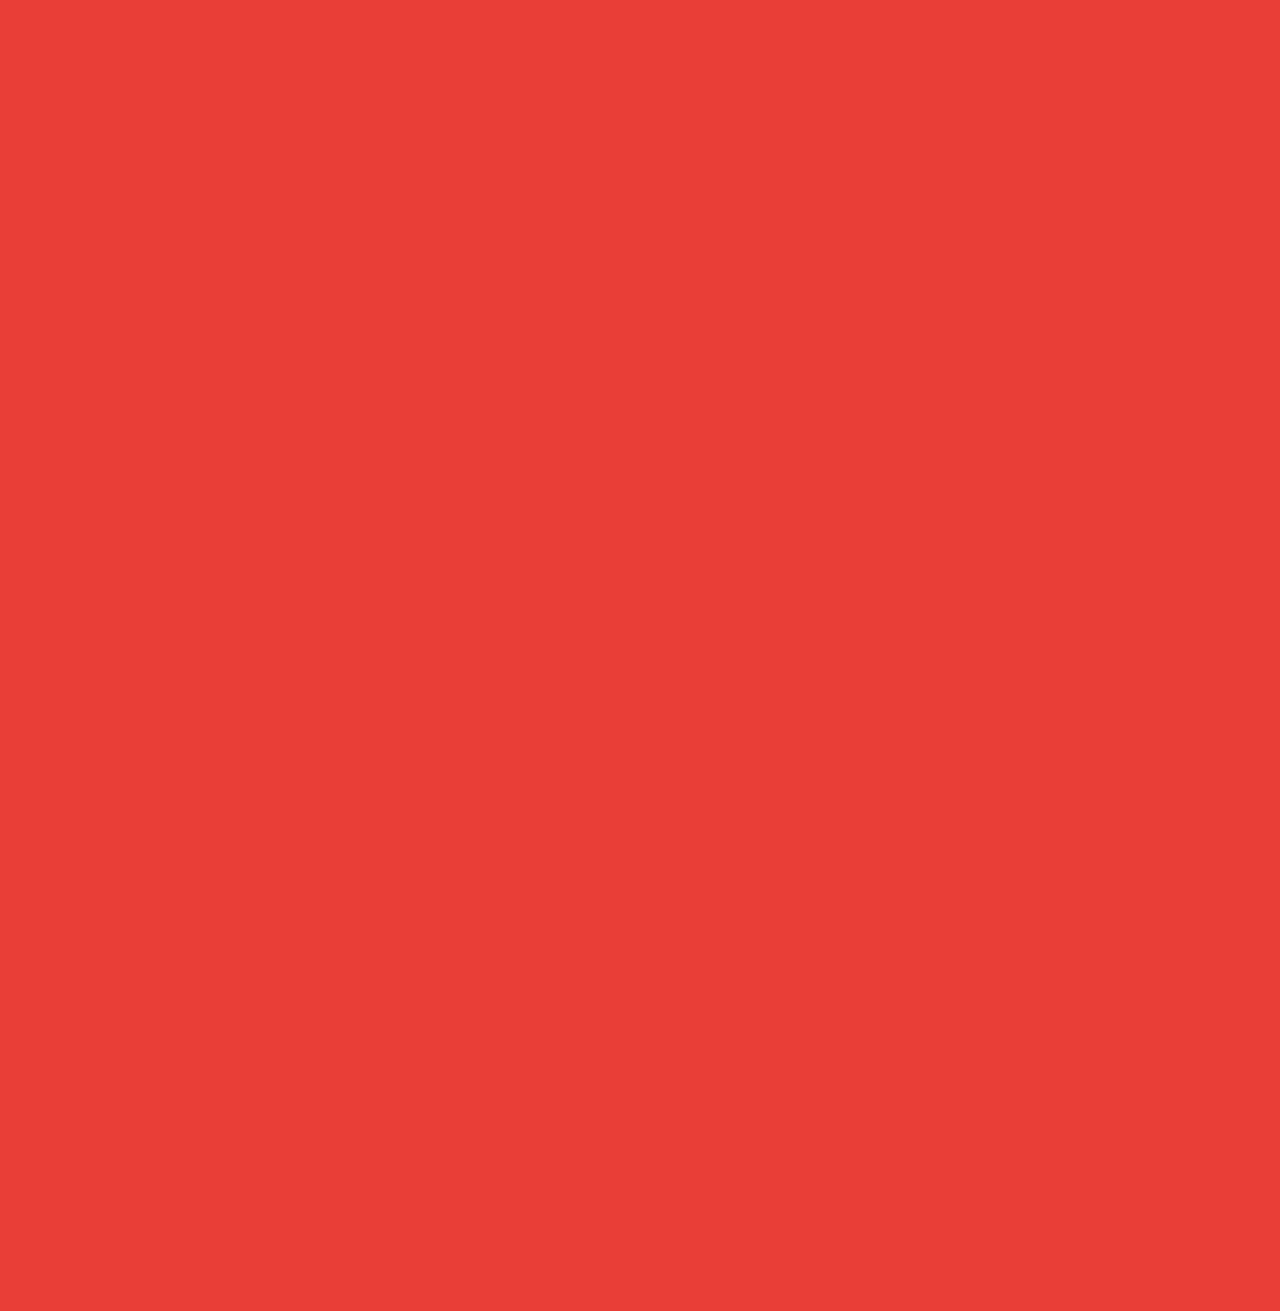
==== index.html @ 3fd2cae1 "cleaned up scripts" ====
<html>
    <head>
        <link rel="stylesheet" href="/css/animate.css" type="text/css">
        <style>
            @font-face {
              font-family: 'Ultra';
              src: url('media/Ultra-Regular.ttf')  format('truetype')
            }

            body {
                background-color: #e93e37;
                color: white;
                font-family: 'Ultra', sans-serif;
                font-size: 3em;
                overflow: hidden;
                padding: 0 50px;
            }

            .stage {
                opacity: 0;
            }

            .stage > div, .canvas > div {
                padding: 50px 50px;
            }

            .canvas{
                text-align: center;
                position: absolute;
                bottom: 1px;
                width: 100%;
                left: 0;
                right: 0;
            }

            .hide {
                transition: opacity 2s ease-in-out;
                opacity: 0;
            }

        </style>
    </head>
    <body>
        <!-- Elements are defined here -->
        <div class="stage">
            <div class="unicorn"><img src="/media/unicorn.png" /></div>
            <div class="hello">We are Digitas Lbi, and this is our story</div>
            <div class="name">Once up a time</div>
            <div class="name3"> ... and then ... </div>
            <div class="name4">also</div>
            <div class="name5">The thing is</div>
            <div class="name6">You know</div>
        </div>

        <!-- Elements from stage will be shown here -->
        <div class="canvas"></div>

        <script src="/js/jquery-2.2.4.min.js"></script>
        <script src="/js/kiosk.js"></script>
        <script src="/js/timeline.js"></script>
        <script>
            $(document).ready(function(){
                // Build your timeline here
                animateIn(
                    ['in', '.unicorn', 'flipInX', 2000],
                    ['in', '.hello', 'fadeIn', 2000],
                    ['in','.name', 'flipInY', 2000],
                    ['in','.name3', 'fadeIn', 2000],
                    ['in','.name4', 'flipInX', 2000],
                    ['in','.name5', 'slideInRight', 2000],
                    ['in','.name6', 'slideInLeft', 2000]
                );
            });
        </script>
    </body>
</html>
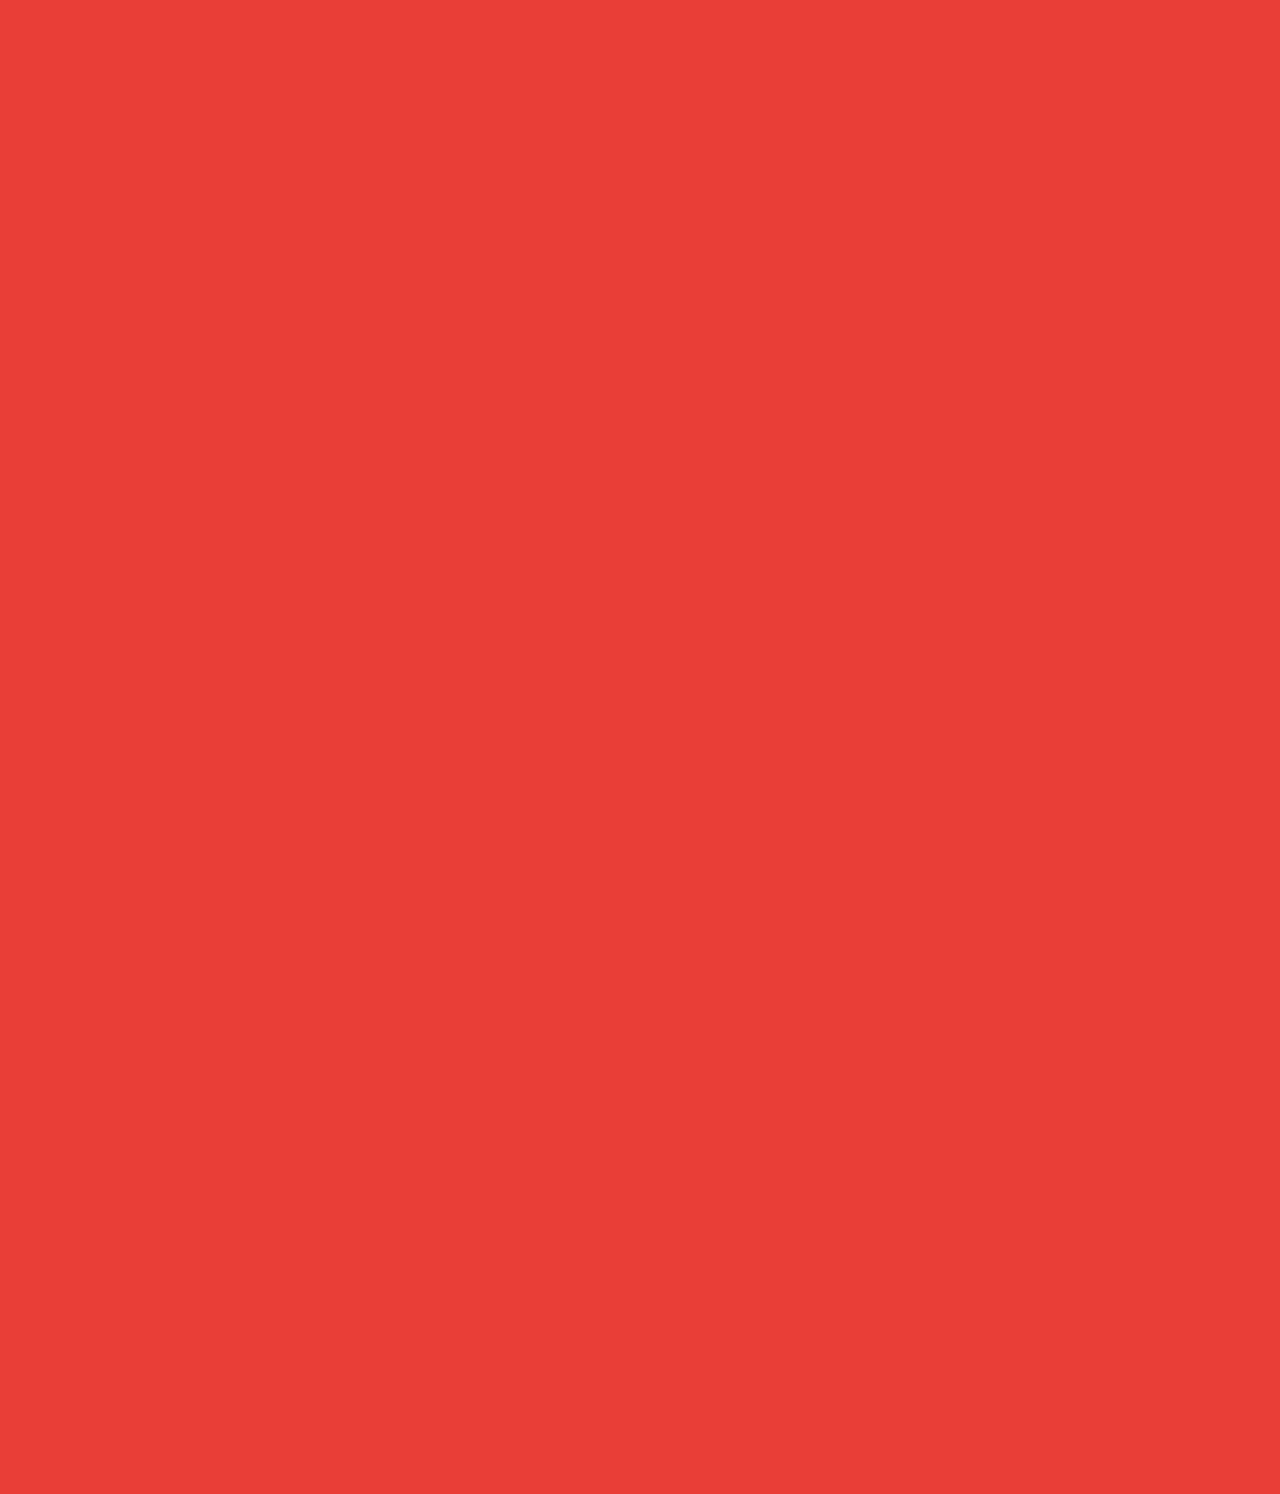
==== commit 14378517: "added element" ====
--- a/index.html
+++ b/index.html
@@ -46,10 +46,10 @@
             <div class="unicorn"><img src="/media/unicorn.png" /></div>
             <div class="hello">We are Digitas Lbi, and this is our story</div>
             <div class="name">Once up a time</div>
-            <div class="name3"> ... and then ... </div>
+            <div class="name3">there was a lot of text, a whole lot, lots and lots, yuge text, the most text you ever saw, trust me folks, there was never more text ever,  </div>
             <div class="name4">also</div>
-            <div class="name5">The thing is</div>
-            <div class="name6">You know</div>
+            <div class="name5">and the thing is</div>
+            <div class="name6">...</div>
         </div>
 
         <!-- Elements from stage will be shown here -->
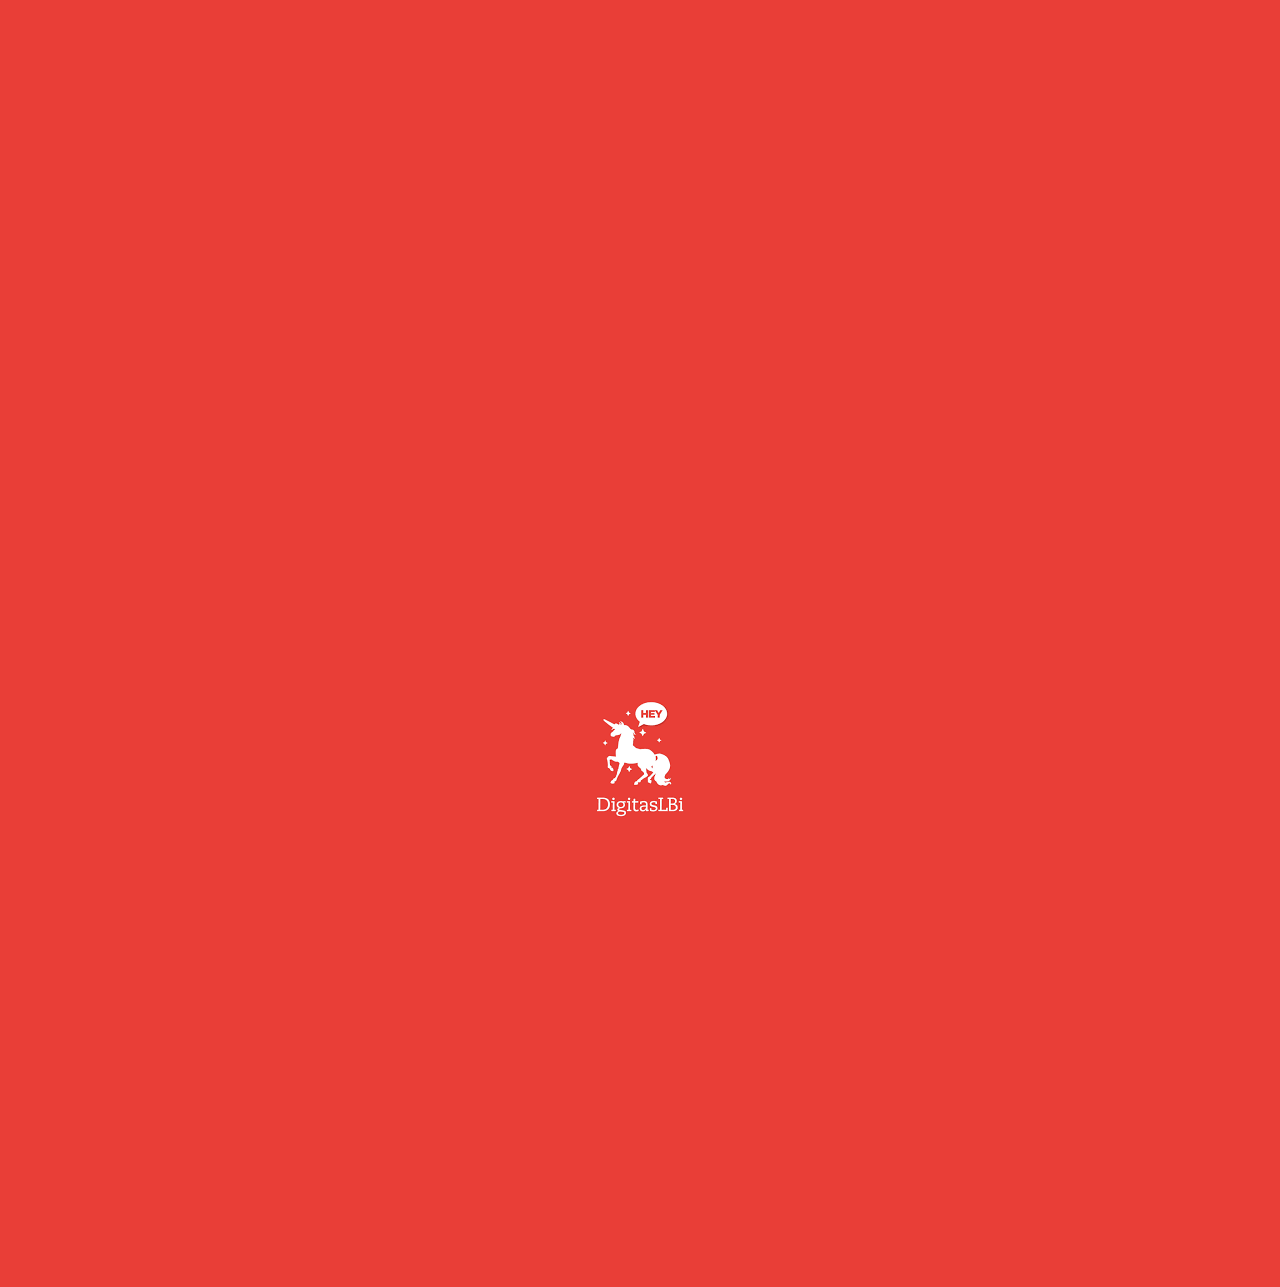
==== commit a7379759: "changed page padding" ====
--- a/index.html
+++ b/index.html
@@ -13,7 +13,6 @@
                 font-family: 'Ultra', sans-serif;
                 font-size: 3em;
                 overflow: hidden;
-                padding: 0 50px;
             }
 
             .stage {
@@ -21,7 +20,7 @@
             }
 
             .stage > div, .canvas > div {
-                padding: 50px 50px;
+                padding: 50px 200px;
             }
 
             .canvas{
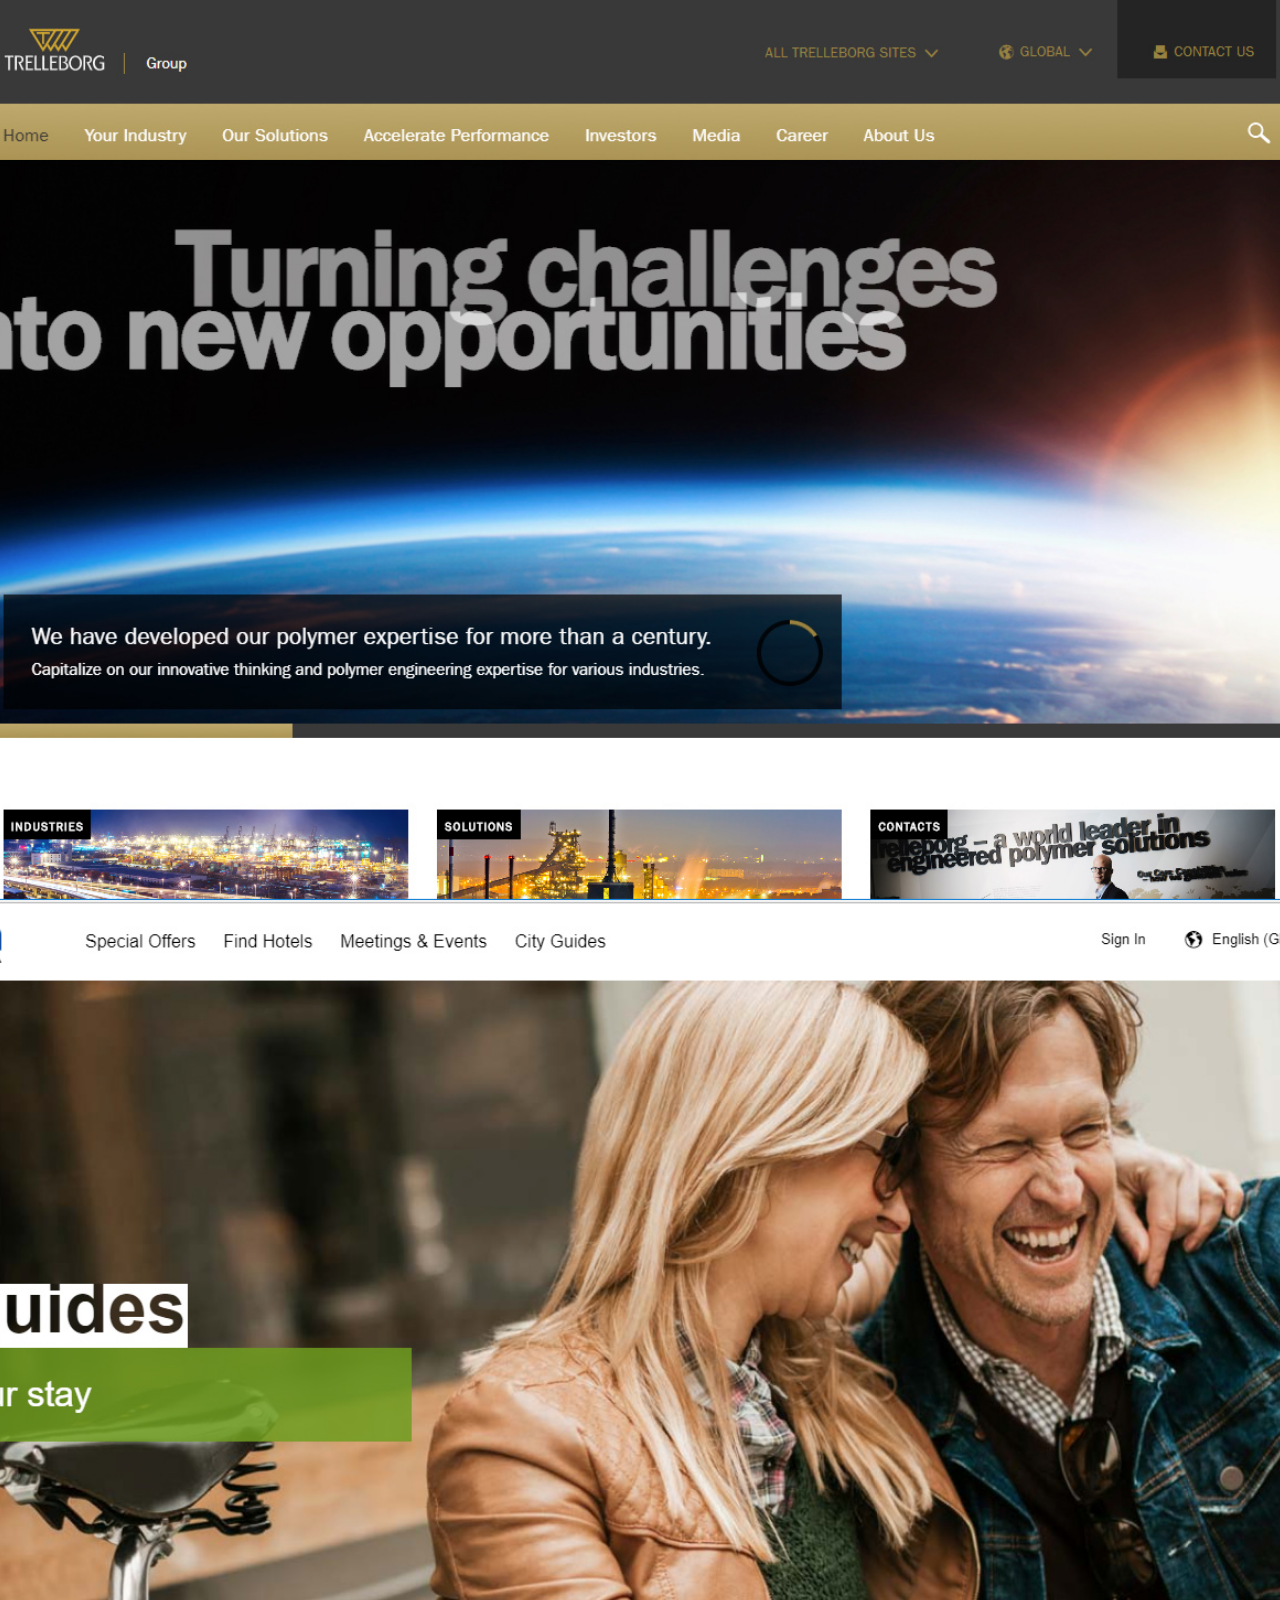
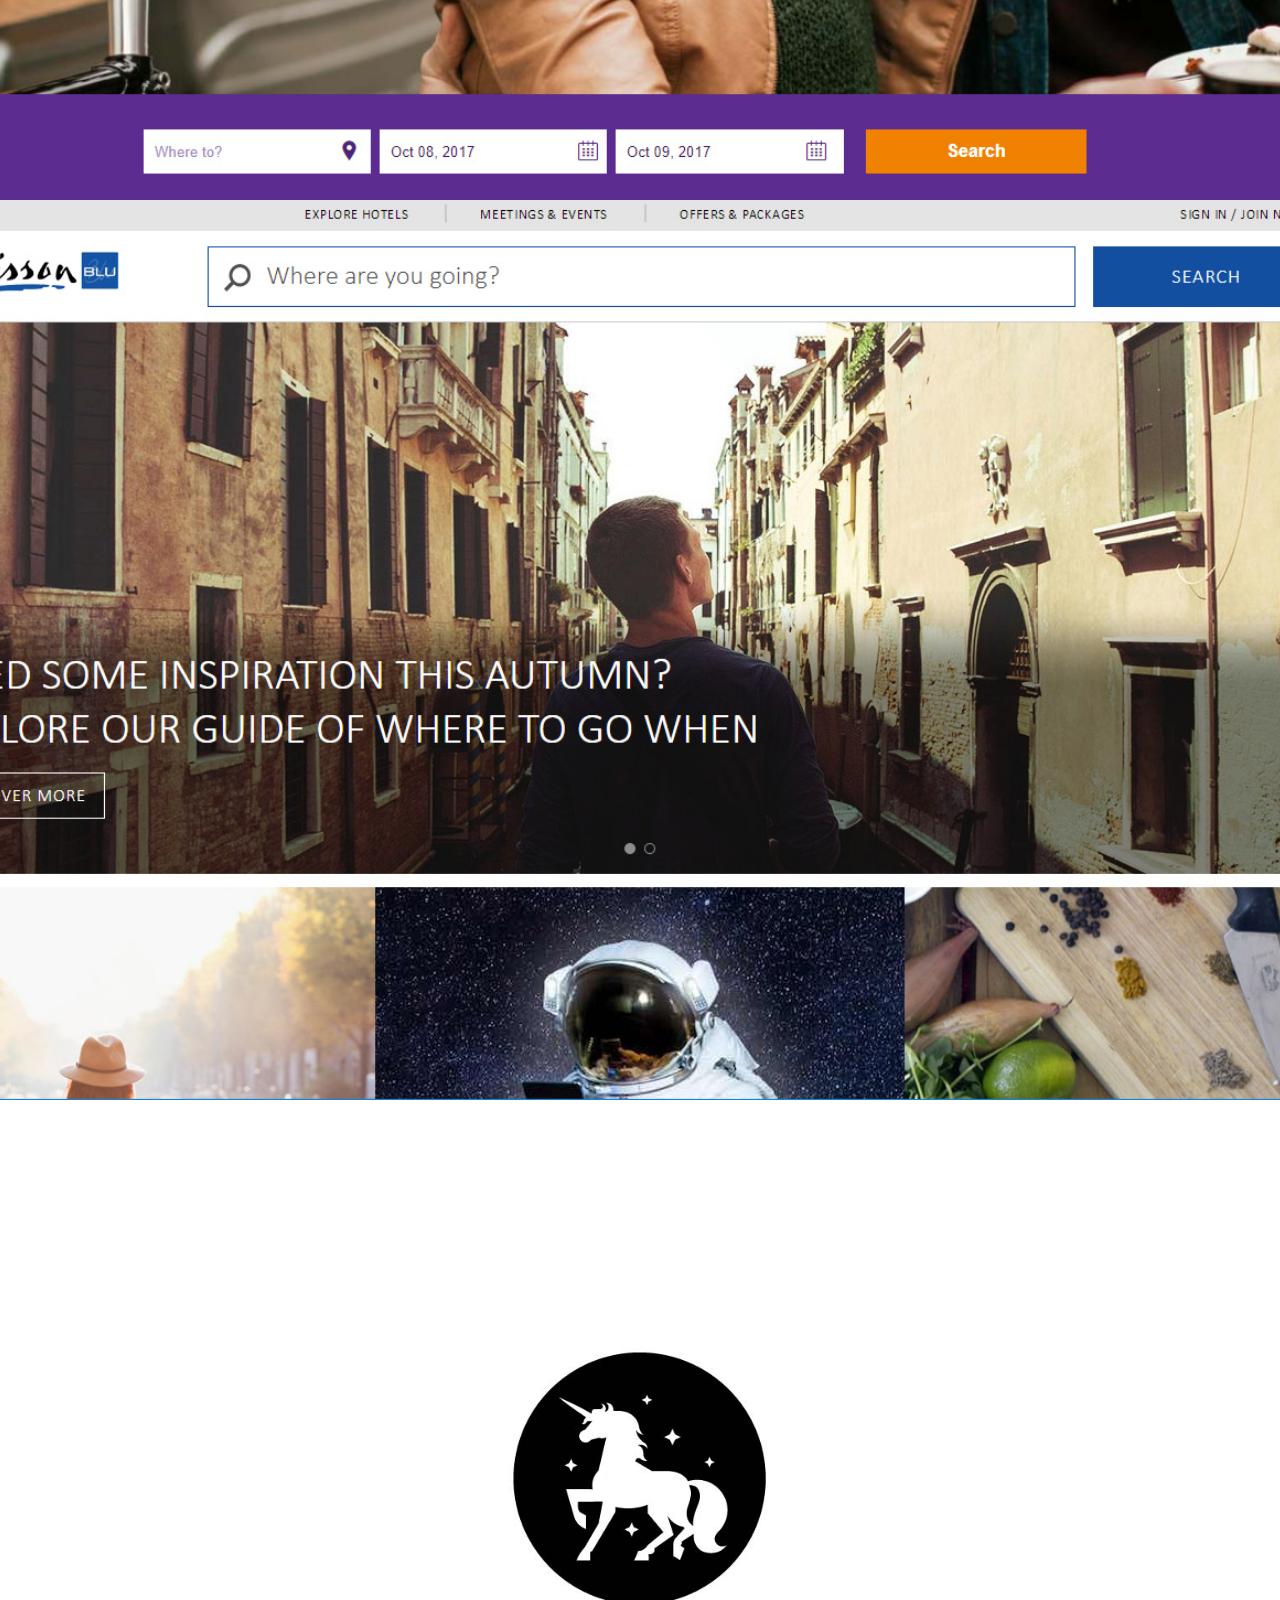
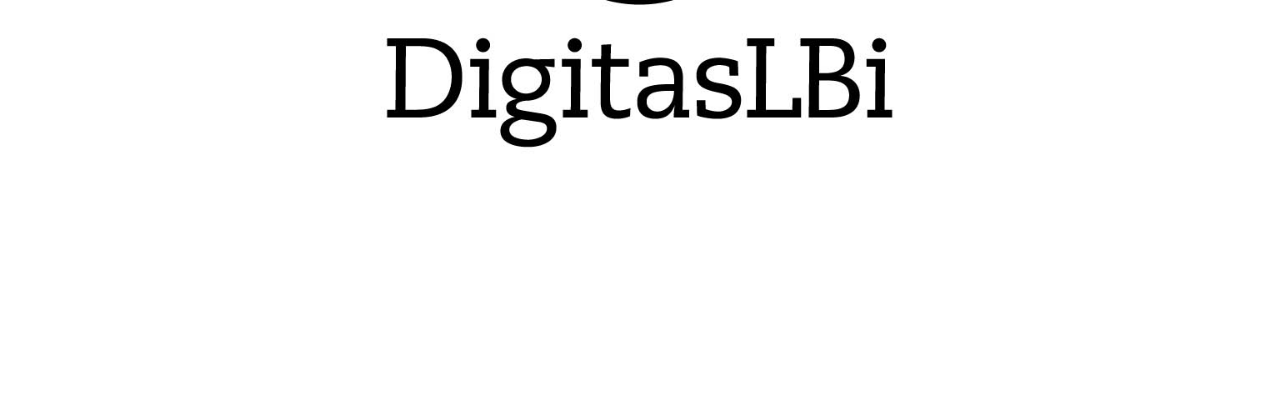
==== commit 8b17300e: "testing push by hiding toms" ====
--- a/index.html
+++ b/index.html
@@ -1,74 +1,104 @@
 <html>
     <head>
-        <link rel="stylesheet" href="/css/animate.css" type="text/css">
+        <link rel="stylesheet" href="owl.carousel.min.css" type="text/css">
+        <link rel="stylesheet" href="animate.css" type="text/css">
         <style>
-            @font-face {
-              font-family: 'Ultra';
-              src: url('media/Ultra-Regular.ttf')  format('truetype')
+            body {
+                background-color: black;
+                font-family: sans-serif;
+                margin: 0;
+                padding: 0;
+                height:100%;
+                position: relative;
             }
 
-            body {
-                background-color: #e93e37;
-                color: white;
-                font-family: 'Ultra', sans-serif;
-                font-size: 3em;
-                overflow: hidden;
+            .console{
+                position:absolute;
+                top: 0;
+                bottom: 0;
+                left: 0;
+                right: 0;
+                color: red;
+                font-size: 18px;
+                z-index: 10;
+
+                display: none;
             }
 
-            .stage {
-                opacity: 0;
+            .imageWrapper{
+                overflow: hidden;
+                position: relative;
+                height:100%;
+                width:100%;
             }
 
-            .stage > div, .canvas > div {
-                padding: 50px 200px;
+            .img {
+                height:100% !important;
+                width:auto !important;
+                position: absolute;
+                top: 50%;
+                left: 50%;
+                transform: translateX(-50%) translateY(-50%);
             }
-
-            .canvas{
-                text-align: center;
-                position: absolute;
-                bottom: 1px;
-                width: 100%;
-                left: 0;
-                right: 0;
-            }
-
-            .hide {
-                transition: opacity 2s ease-in-out;
-                opacity: 0;
+            
+            .img.scaleByWidth{
+                width: 100% !important;
+                height:auto !important;
             }
 
         </style>
     </head>
     <body>
-        <!-- Elements are defined here -->
-        <div class="stage">
-            <div class="unicorn"><img src="/media/unicorn.png" /></div>
-            <div class="hello">We are Digitas Lbi, and this is our story</div>
-            <div class="name">Once up a time</div>
-            <div class="name3">there was a lot of text, a whole lot, lots and lots, yuge text, the most text you ever saw, trust me folks, there was never more text ever,  </div>
-            <div class="name4">also</div>
-            <div class="name5">and the thing is</div>
-            <div class="name6">...</div>
+        <div class="console"></div>
+        <div class="owl-carousel">
+            <div class="imageWrapper"> 
+                <img class="img" src="media/trelleborg.jpg" />
+            </div>
+            <!--
+            <div class="imageWrapper"> 
+                <img class="img" src="media/toms.jpg" />
+            </div>
+            -->
+            <div class="imageWrapper"> 
+                <img class="img" src="media/parkinn.jpg" />
+            </div>
+            <div class="imageWrapper"> 
+                <img class="img" src="media/radisson.jpg" />
+            </div>
+            <div class="imageWrapper">
+                <img class="img" src="media/digitaslbi.jpg" />
+            </div>
         </div>
 
-        <!-- Elements from stage will be shown here -->
-        <div class="canvas"></div>
+        <script src="jquery-2.2.4.min.js"></script>
+        <script src="owl.carousel.min.js"></script>
+        <script src="kiosk.js"></script>
 
-        <script src="/js/jquery-2.2.4.min.js"></script>
-        <script src="/js/kiosk.js"></script>
-        <script src="/js/timeline.js"></script>
         <script>
             $(document).ready(function(){
-                // Build your timeline here
-                animateIn(
-                    ['in', '.unicorn', 'flipInX', 2000],
-                    ['in', '.hello', 'fadeIn', 2000],
-                    ['in','.name', 'flipInY', 2000],
-                    ['in','.name3', 'fadeIn', 2000],
-                    ['in','.name4', 'flipInX', 2000],
-                    ['in','.name5', 'slideInRight', 2000],
-                    ['in','.name6', 'slideInLeft', 2000]
-                );
+                fit();
+
+                $('.owl-carousel').owlCarousel({
+                    autoplay : true,
+                    items : 1,
+                    animateIn: 'fadeIn',
+                    autoplayTimeout: 10000,
+                    loop: true
+                });
+
+                function fit(){
+                    var img = $('.img'),
+                        win = $(window),
+                        windowRatio = win.outerHeight() / win.outerWidth(),
+                        imageRatio = img[0].naturalHeight / img[0].naturalWidth;
+
+                    img.toggleClass('scaleByWidth', windowRatio < imageRatio);
+                }
+
+                $(window).resize(function(){
+                    fit();
+                });
+
             });
         </script>
     </body>
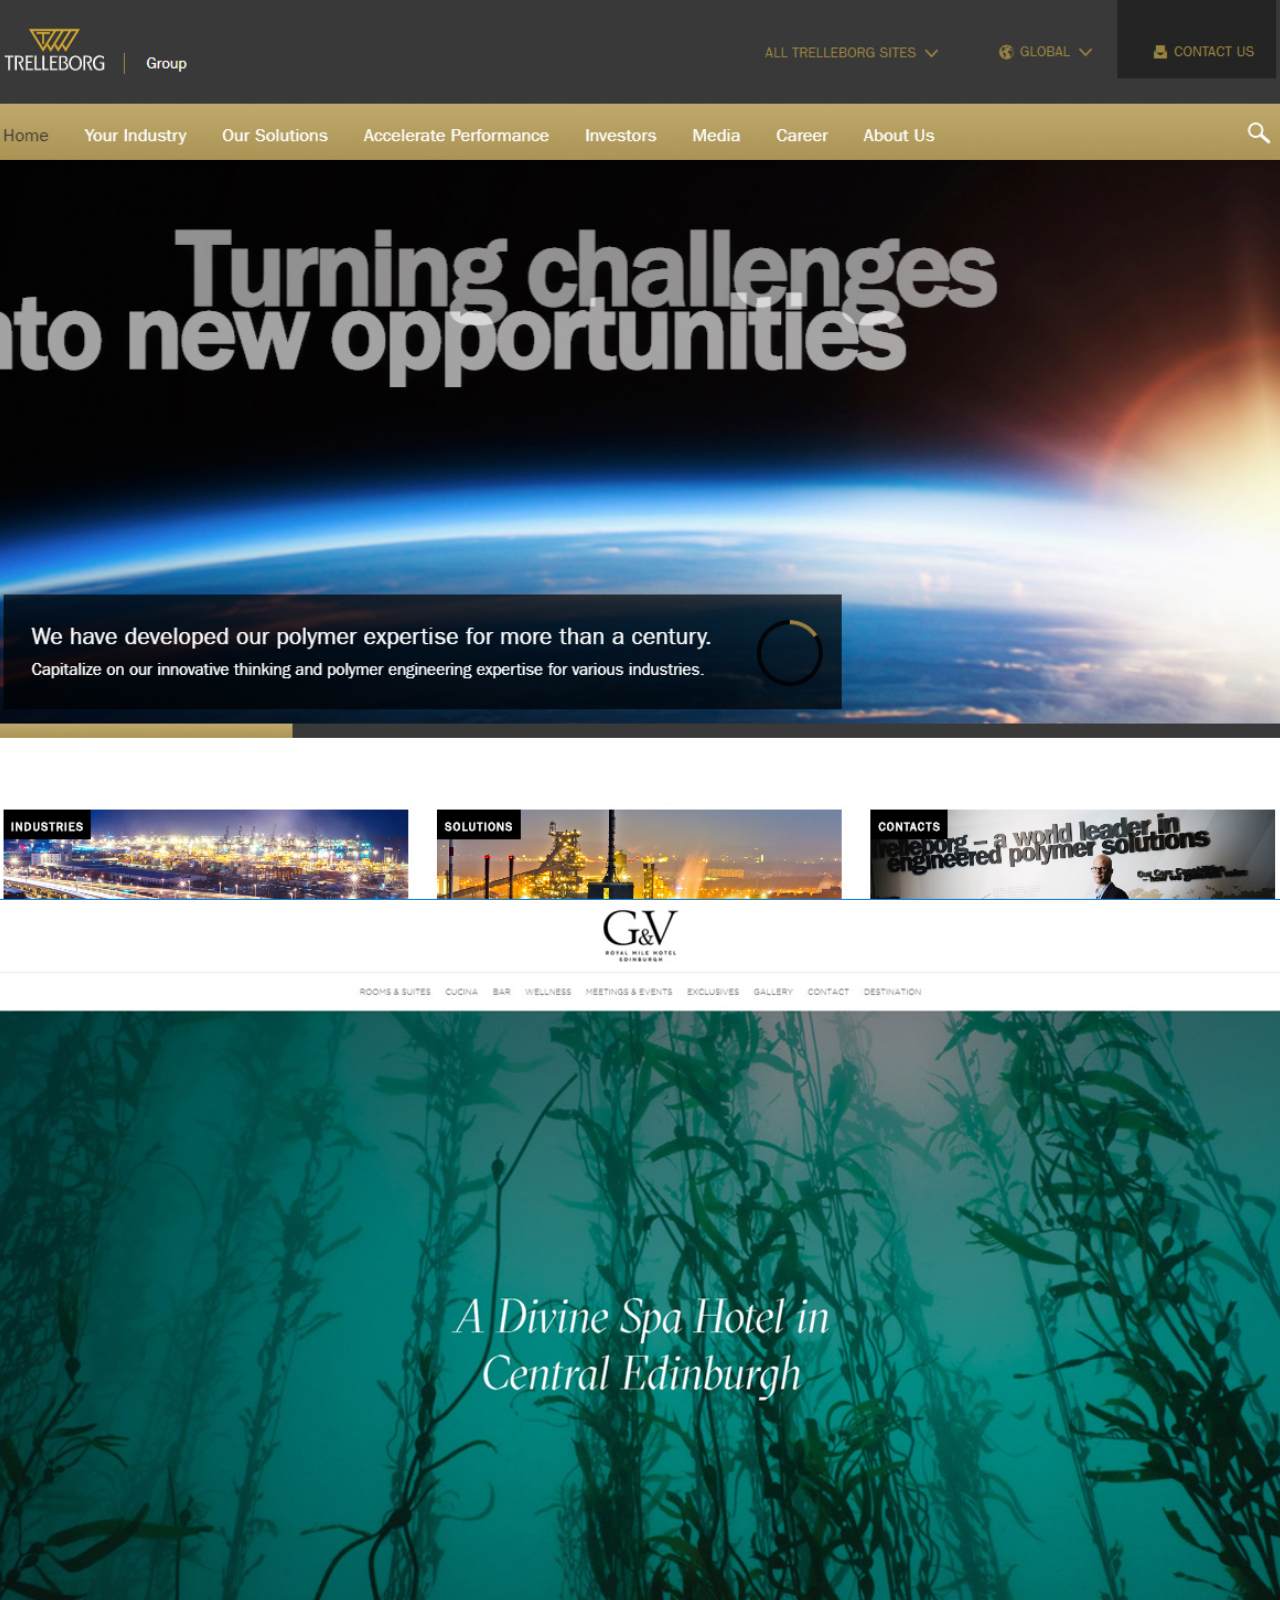
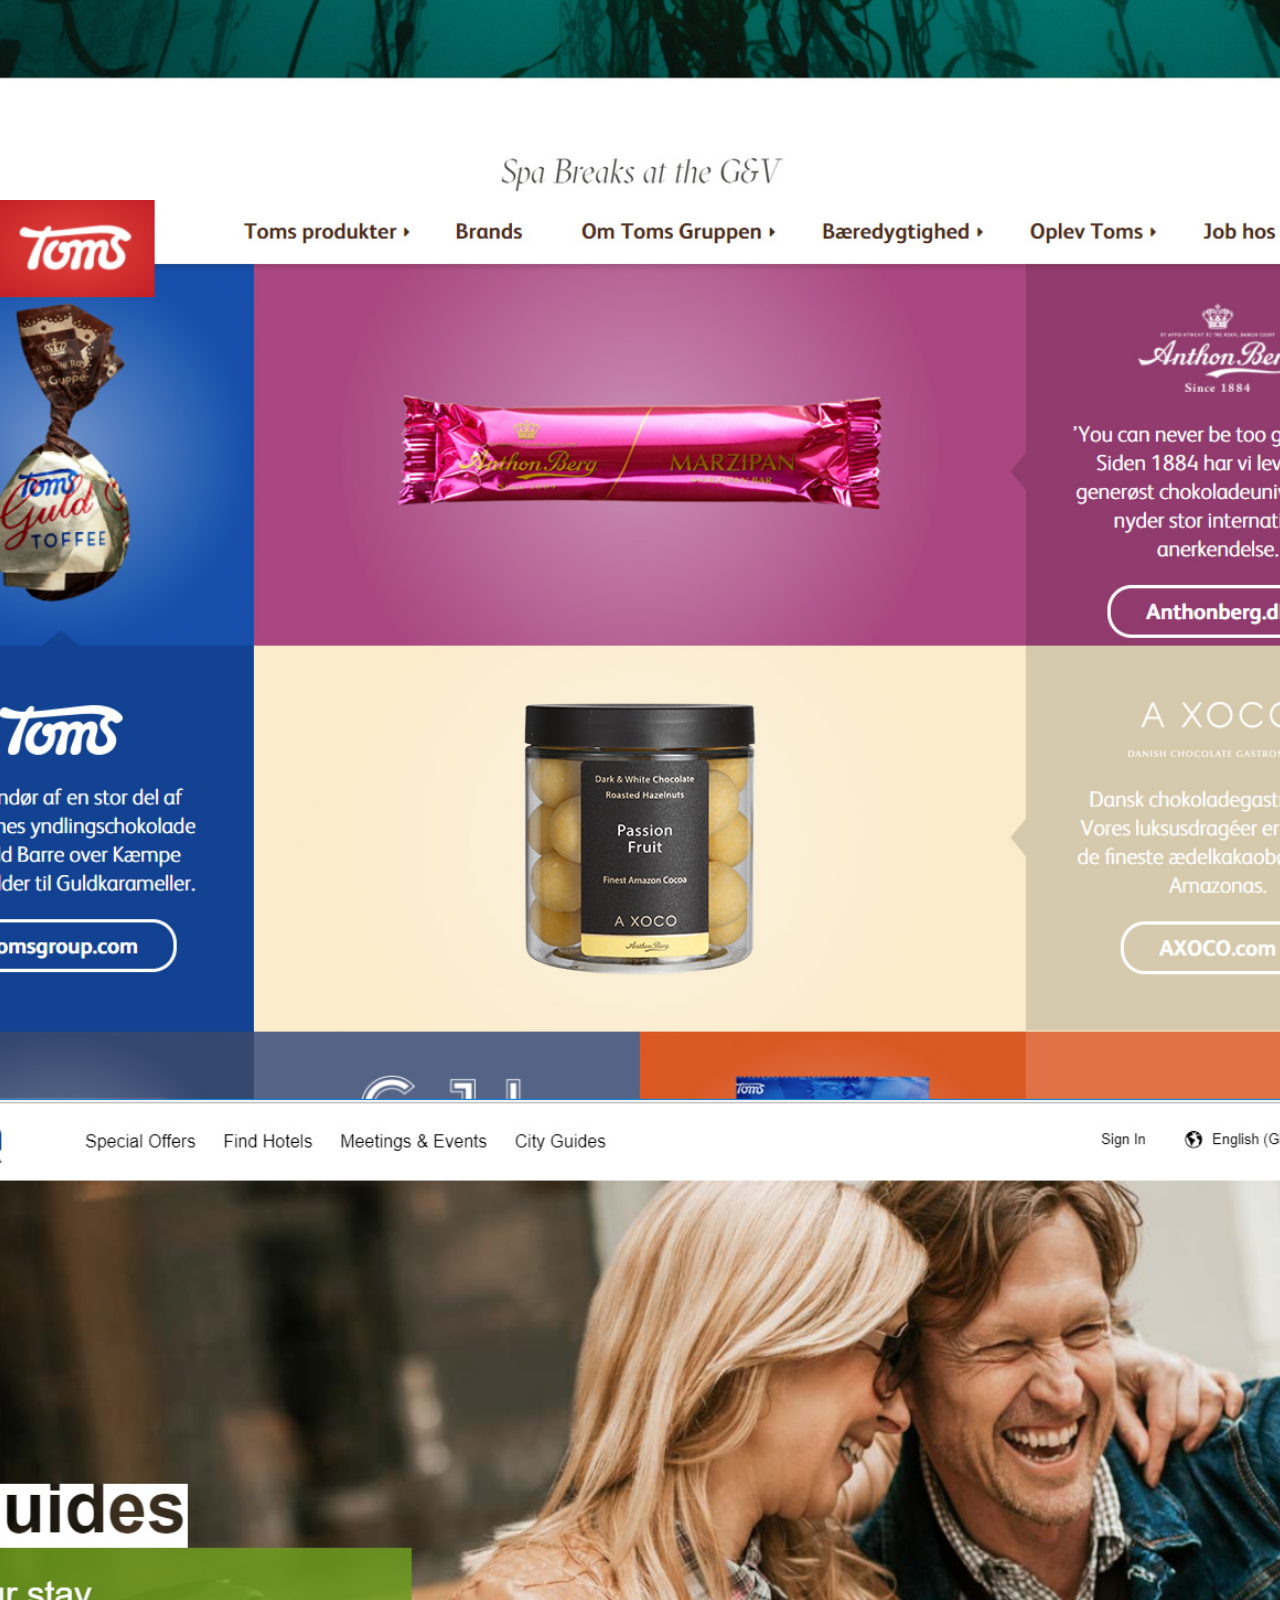
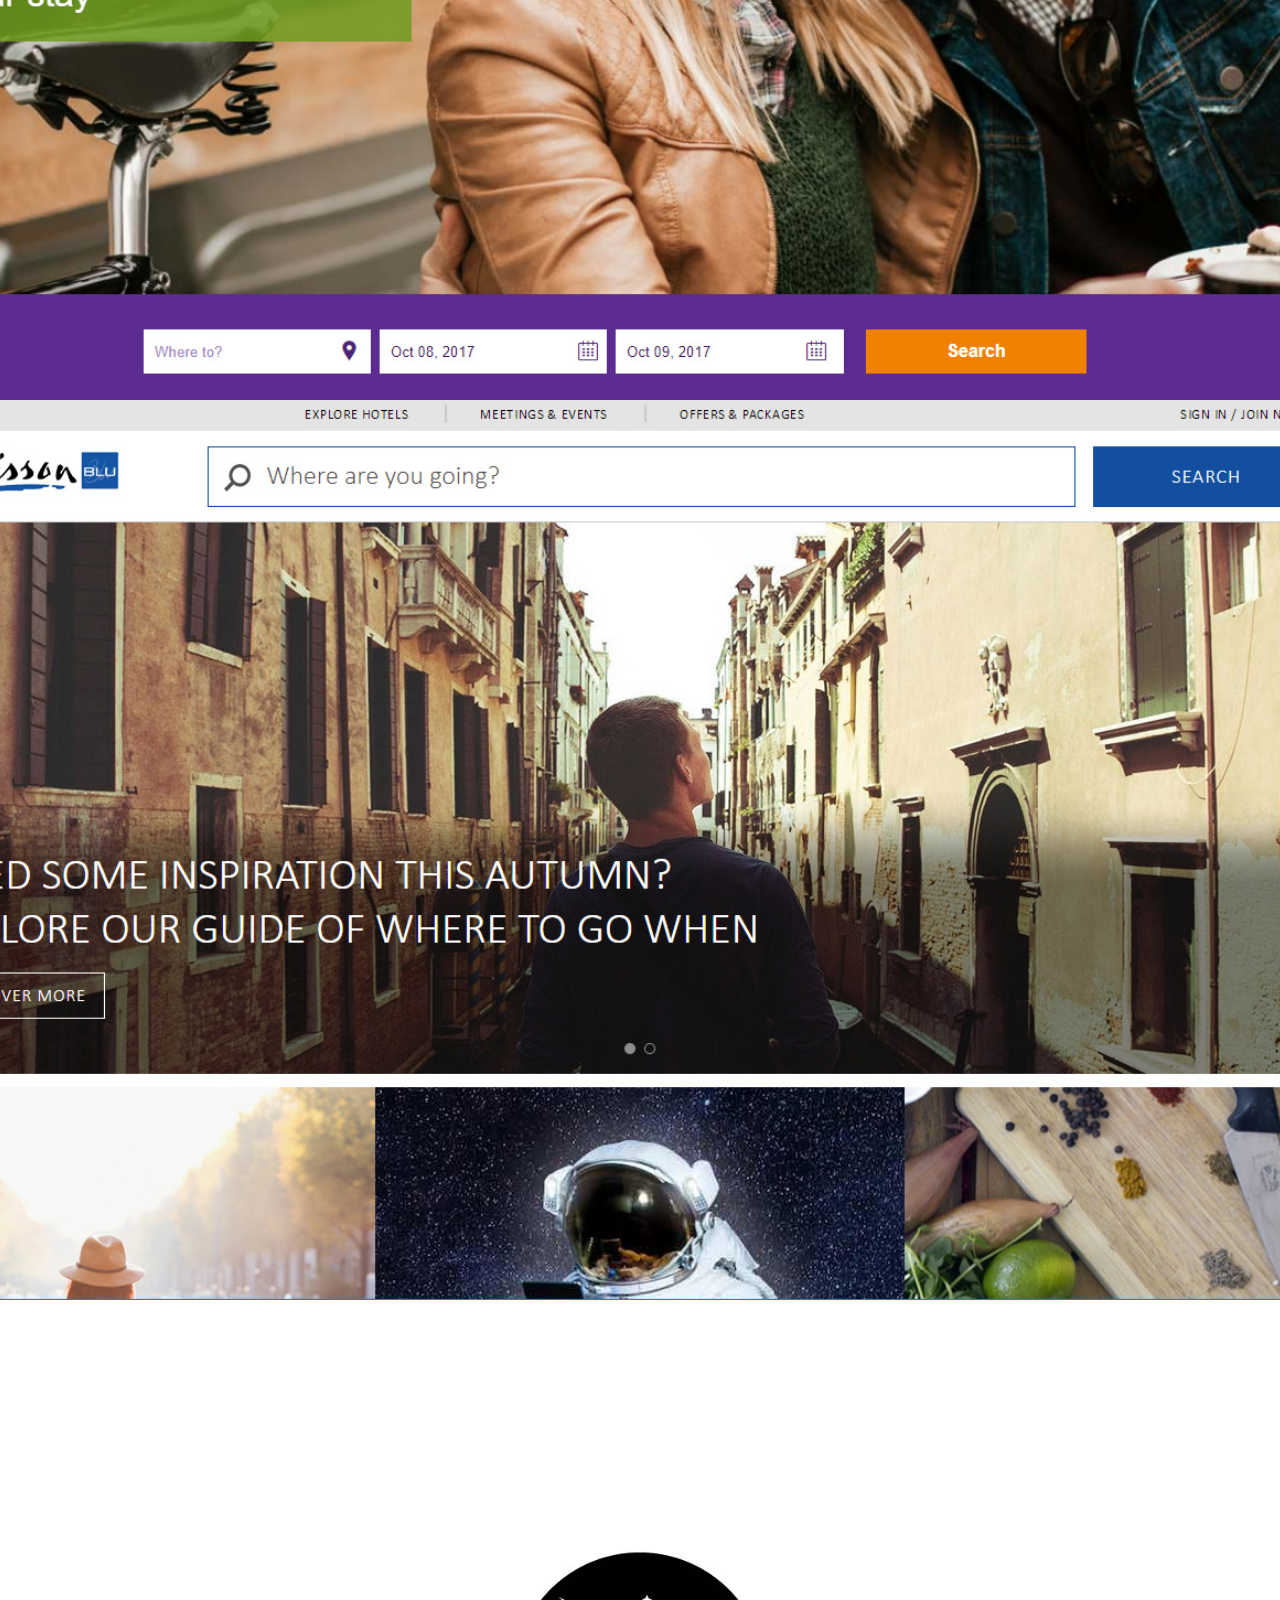
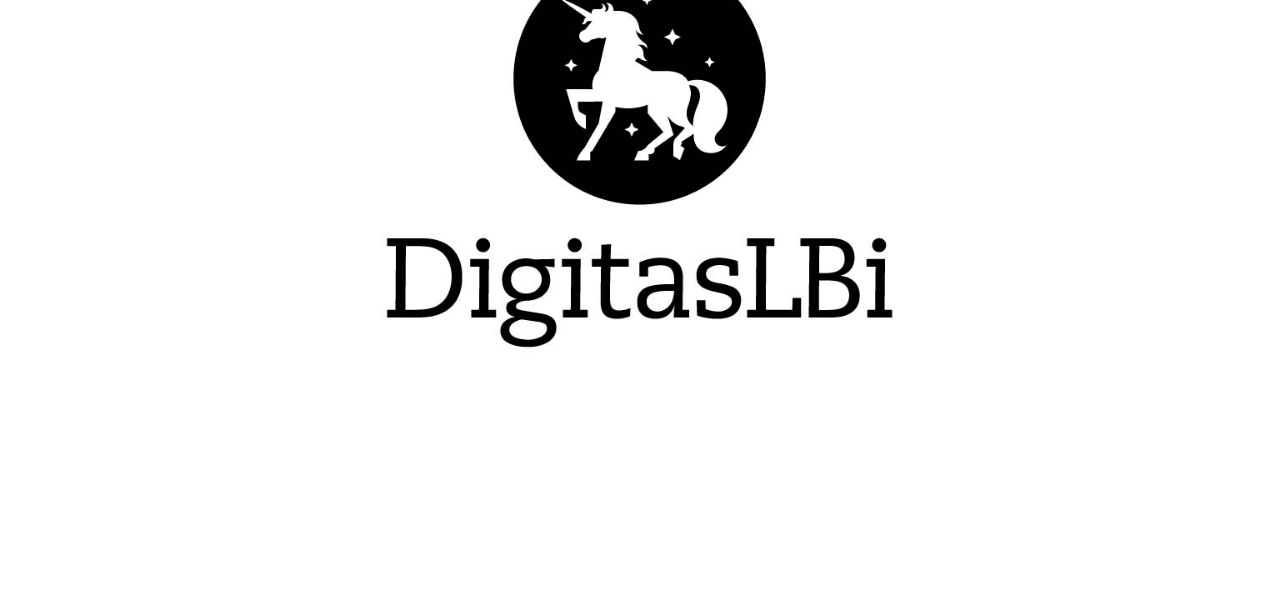
==== commit b7b66453: "added quorvus stuff, reenabled toms" ====
--- a/index.html
+++ b/index.html
@@ -54,11 +54,12 @@
             <div class="imageWrapper"> 
                 <img class="img" src="media/trelleborg.jpg" />
             </div>
-            <!--
+            <div class="imageWrapper"> 
+                <img class="img" src="media/quorvus.jpg" />
+            </div>
             <div class="imageWrapper"> 
                 <img class="img" src="media/toms.jpg" />
             </div>
-            -->
             <div class="imageWrapper"> 
                 <img class="img" src="media/parkinn.jpg" />
             </div>
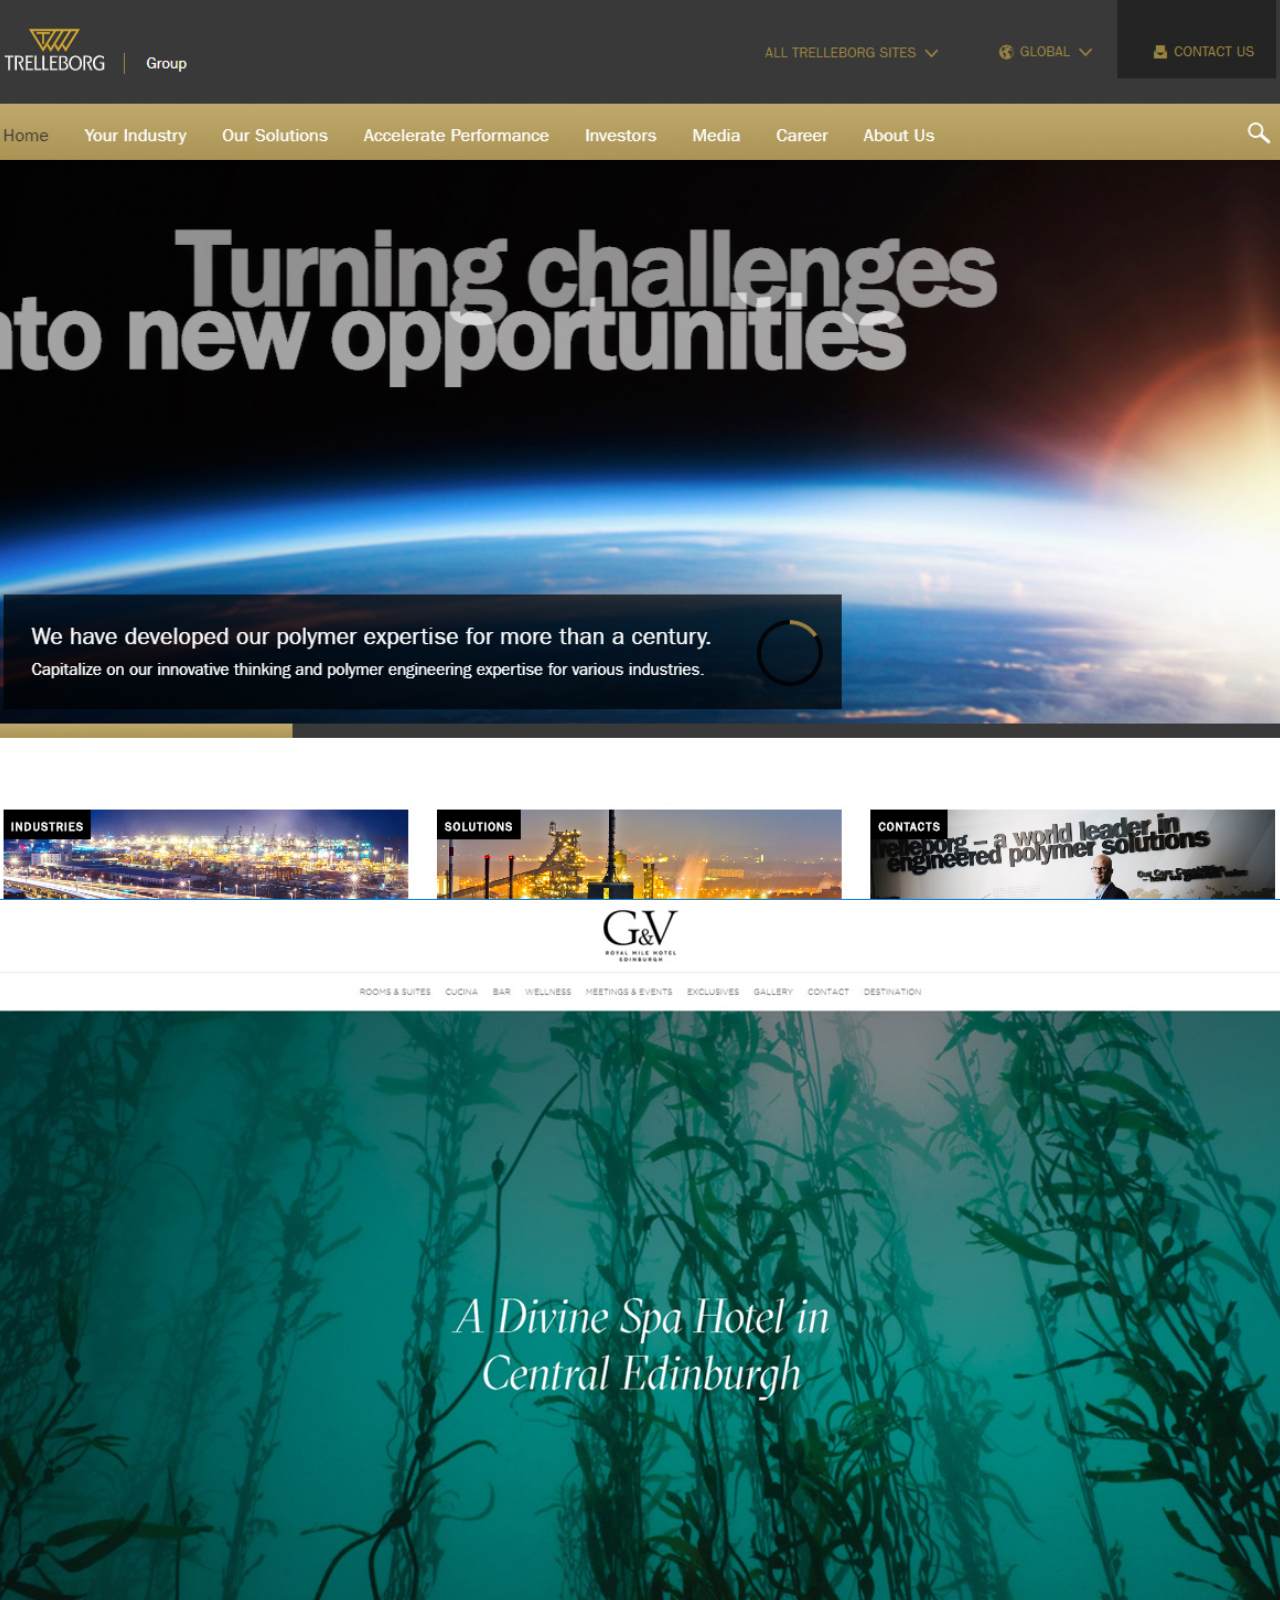
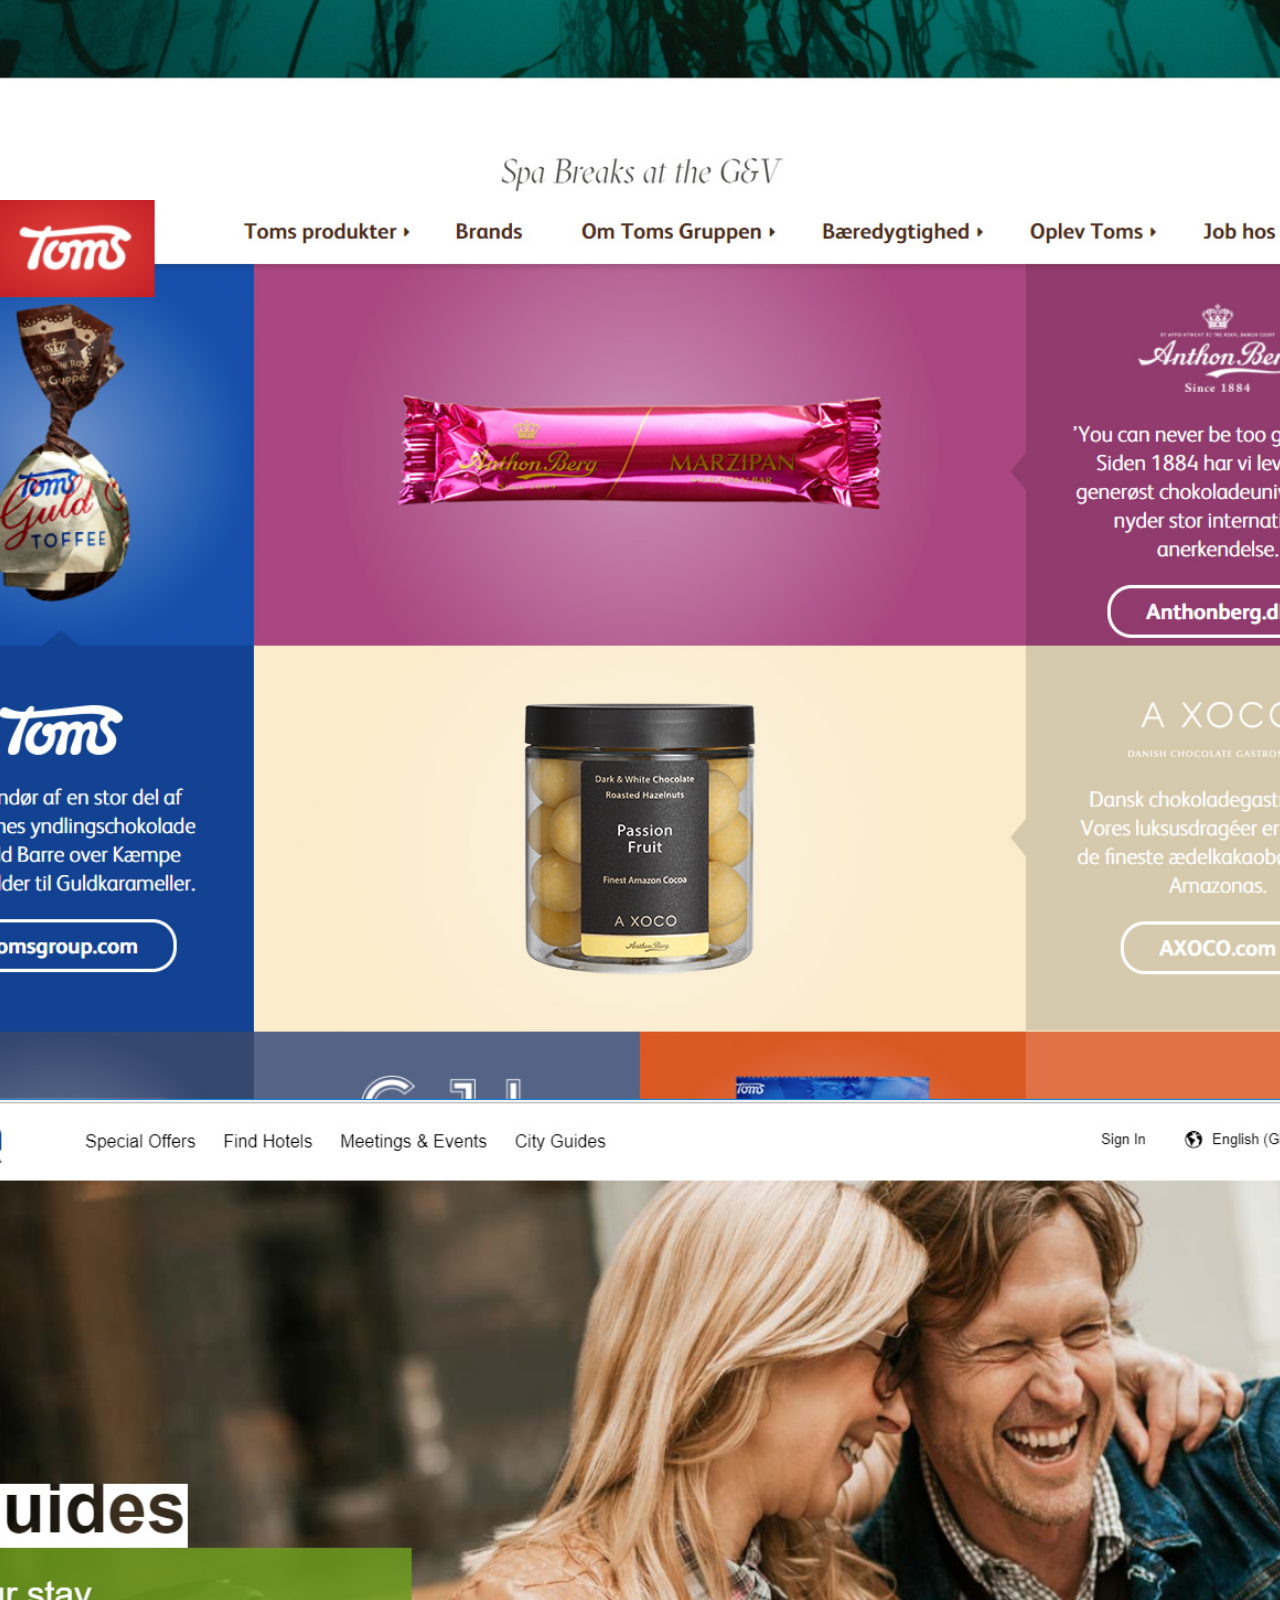
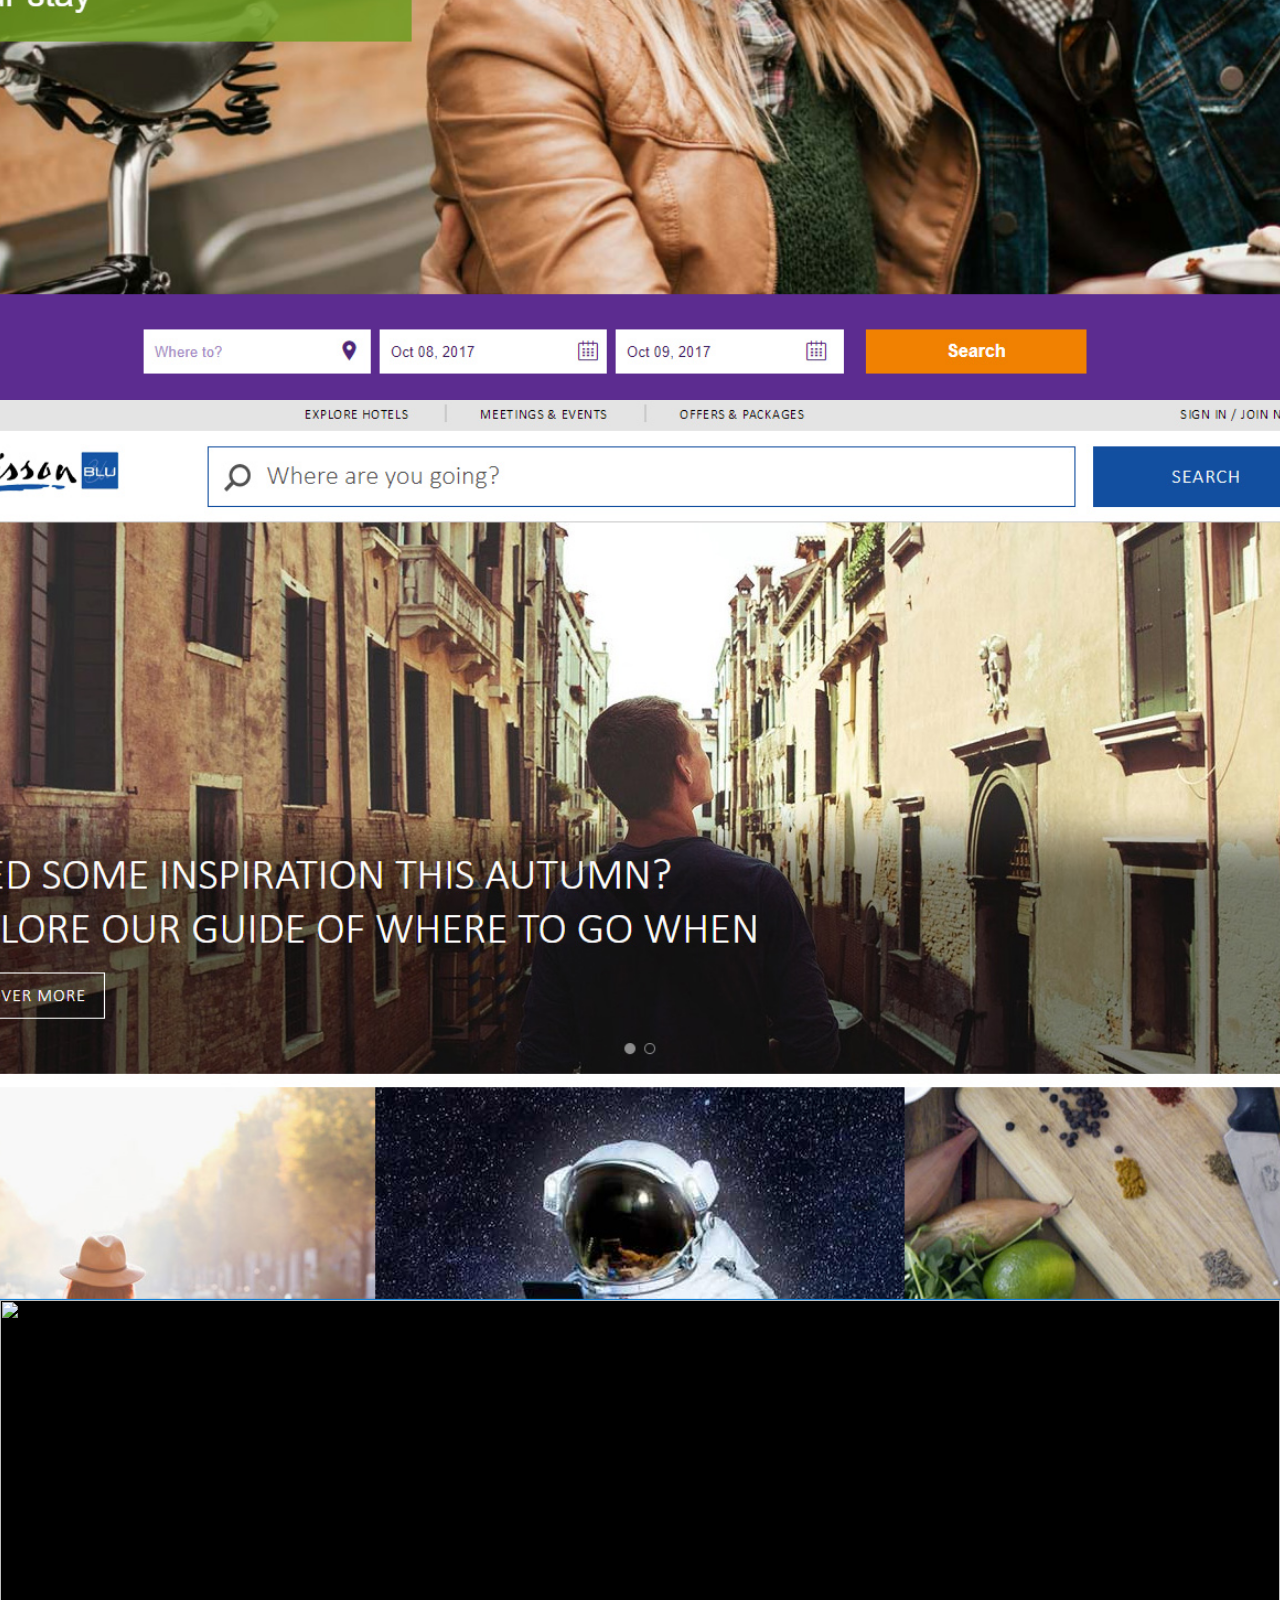
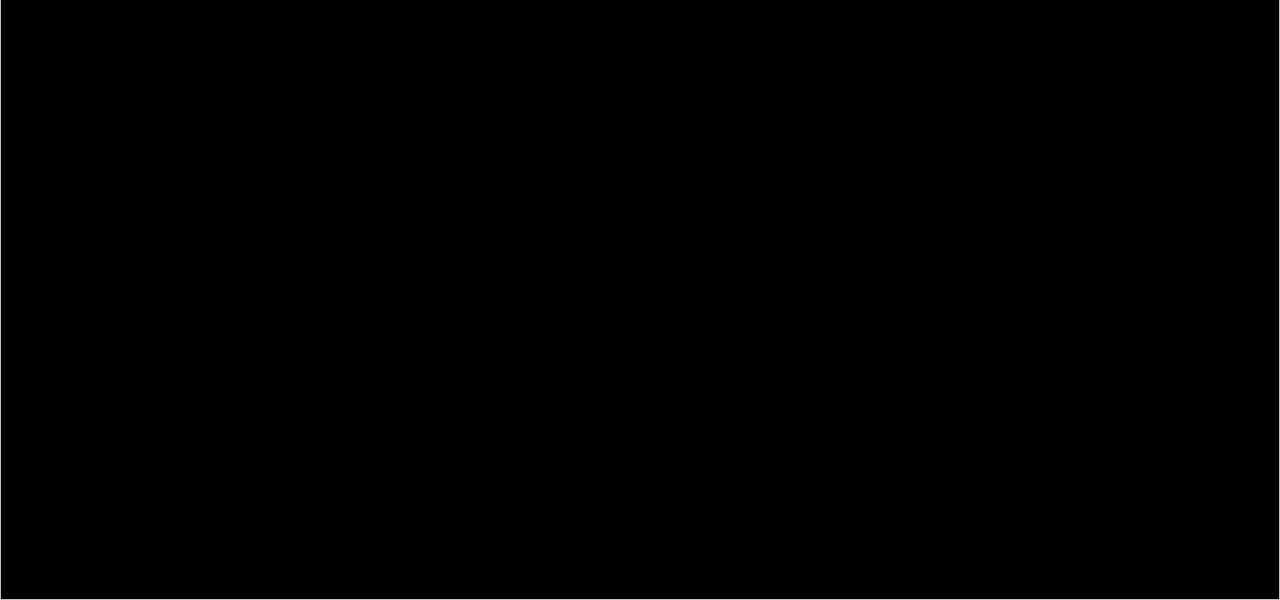
==== commit d7ec8e82: "replaced digitas logo with sapient" ====
--- a/index.html
+++ b/index.html
@@ -67,7 +67,7 @@
                 <img class="img" src="media/radisson.jpg" />
             </div>
             <div class="imageWrapper">
-                <img class="img" src="media/digitaslbi.jpg" />
+                <img class="img" src="media/sapientrazorfish.jpg" />
             </div>
         </div>
 
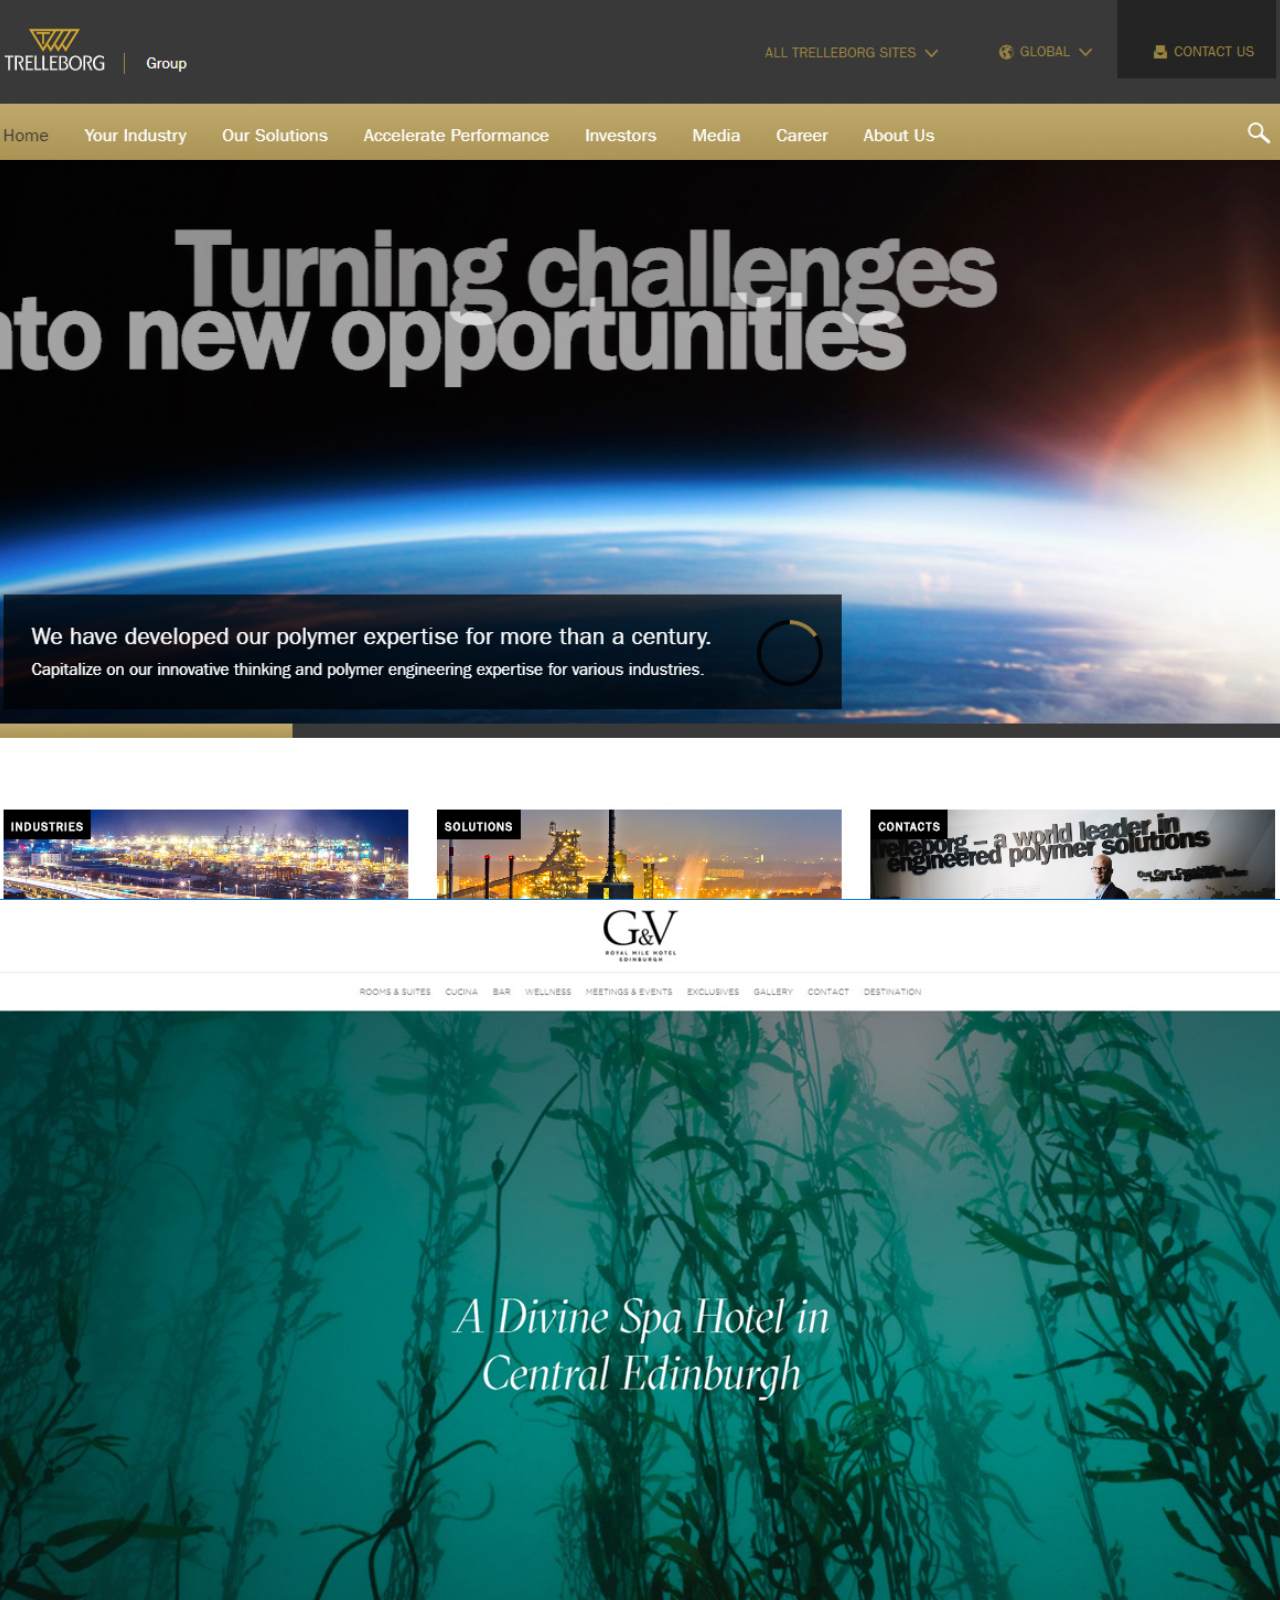
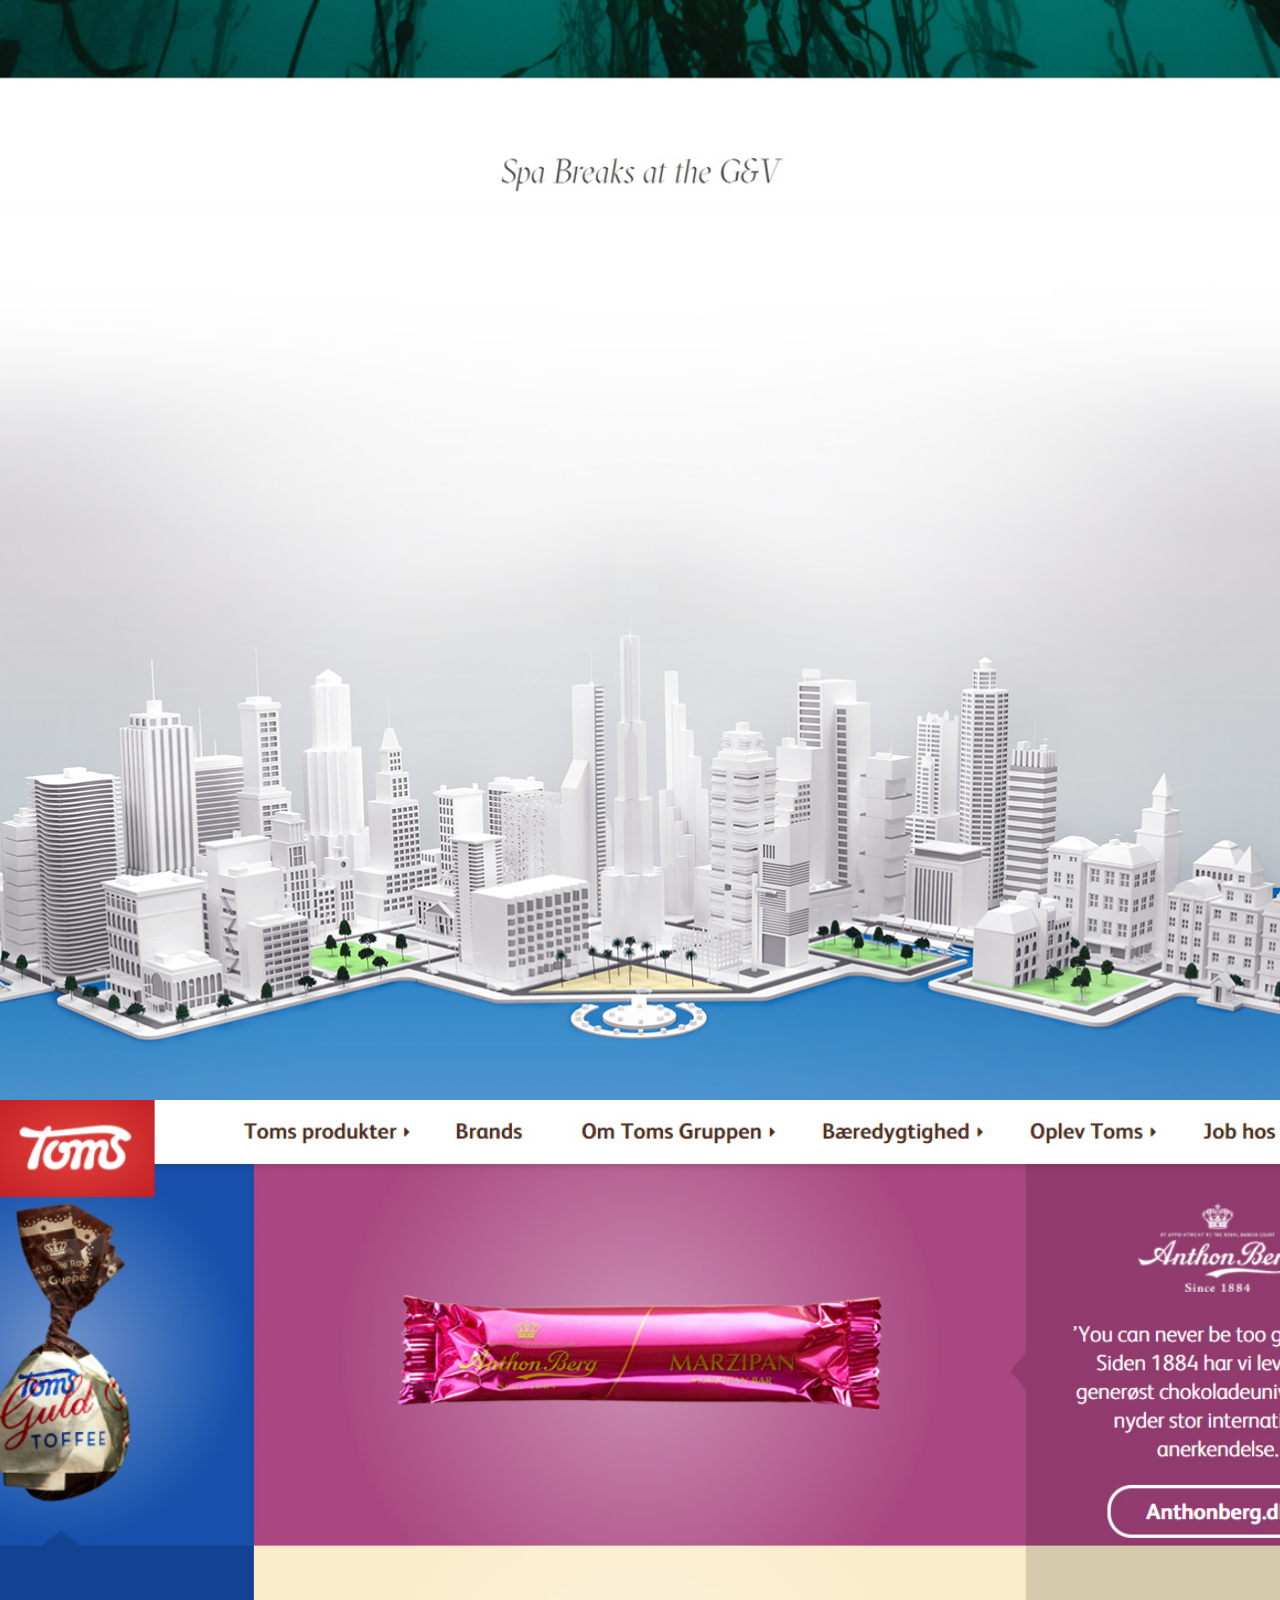
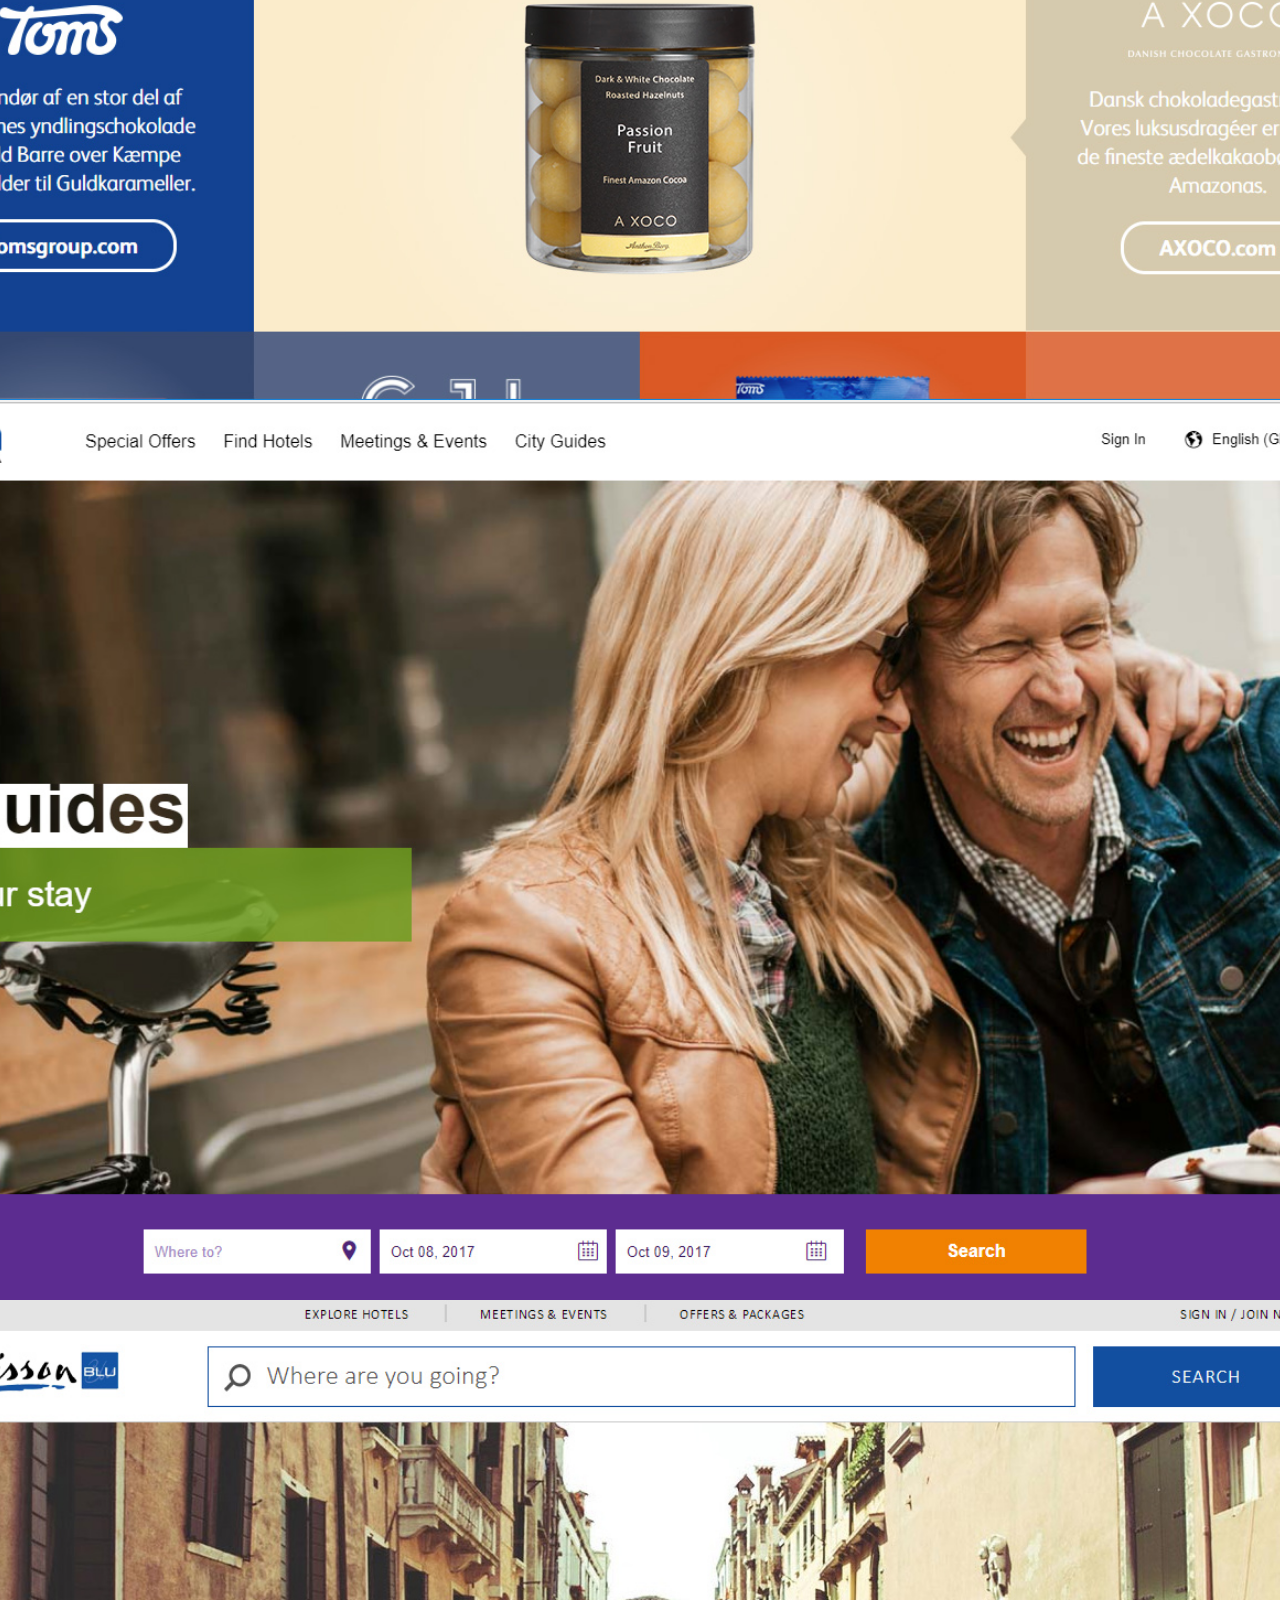
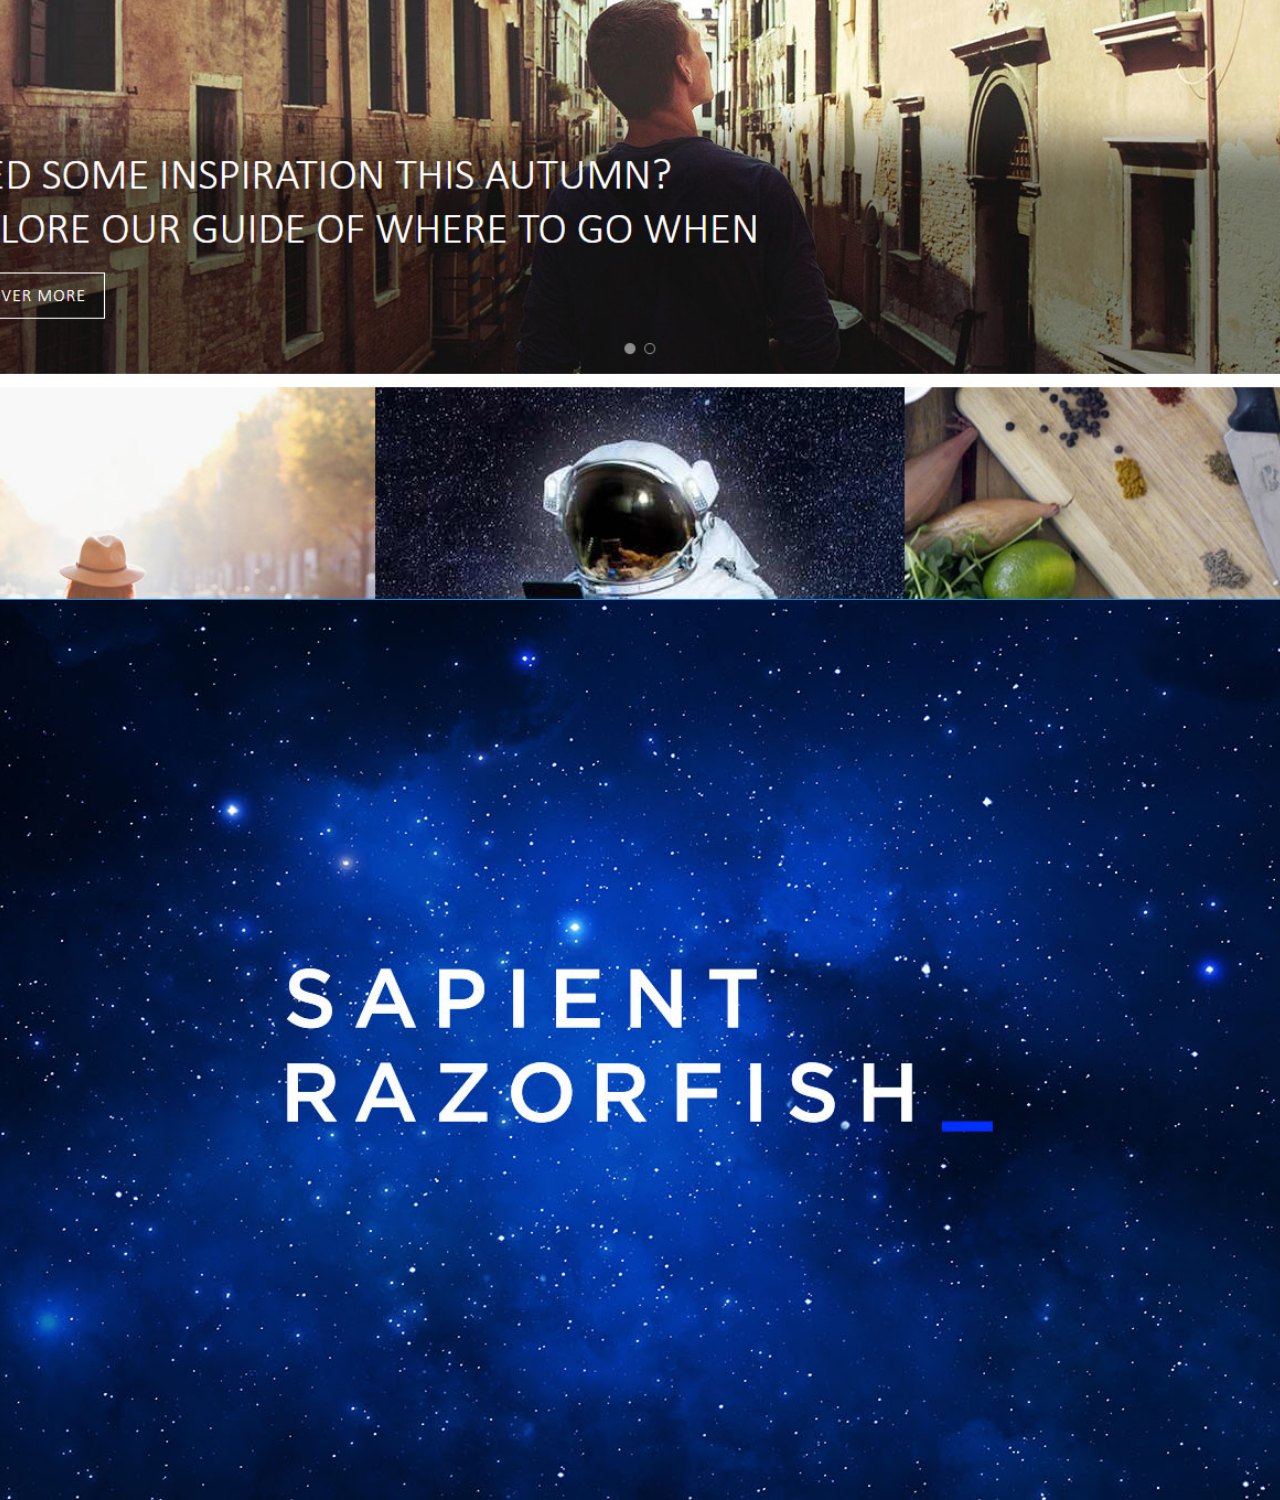
==== commit 7f5358f4: "added papercity image" ====
--- a/index.html
+++ b/index.html
@@ -58,6 +58,9 @@
                 <img class="img" src="media/quorvus.jpg" />
             </div>
             <div class="imageWrapper"> 
+                <img class="img" src="media/papercity.jpg" />
+            </div>
+            <div class="imageWrapper"> 
                 <img class="img" src="media/toms.jpg" />
             </div>
             <div class="imageWrapper"> 
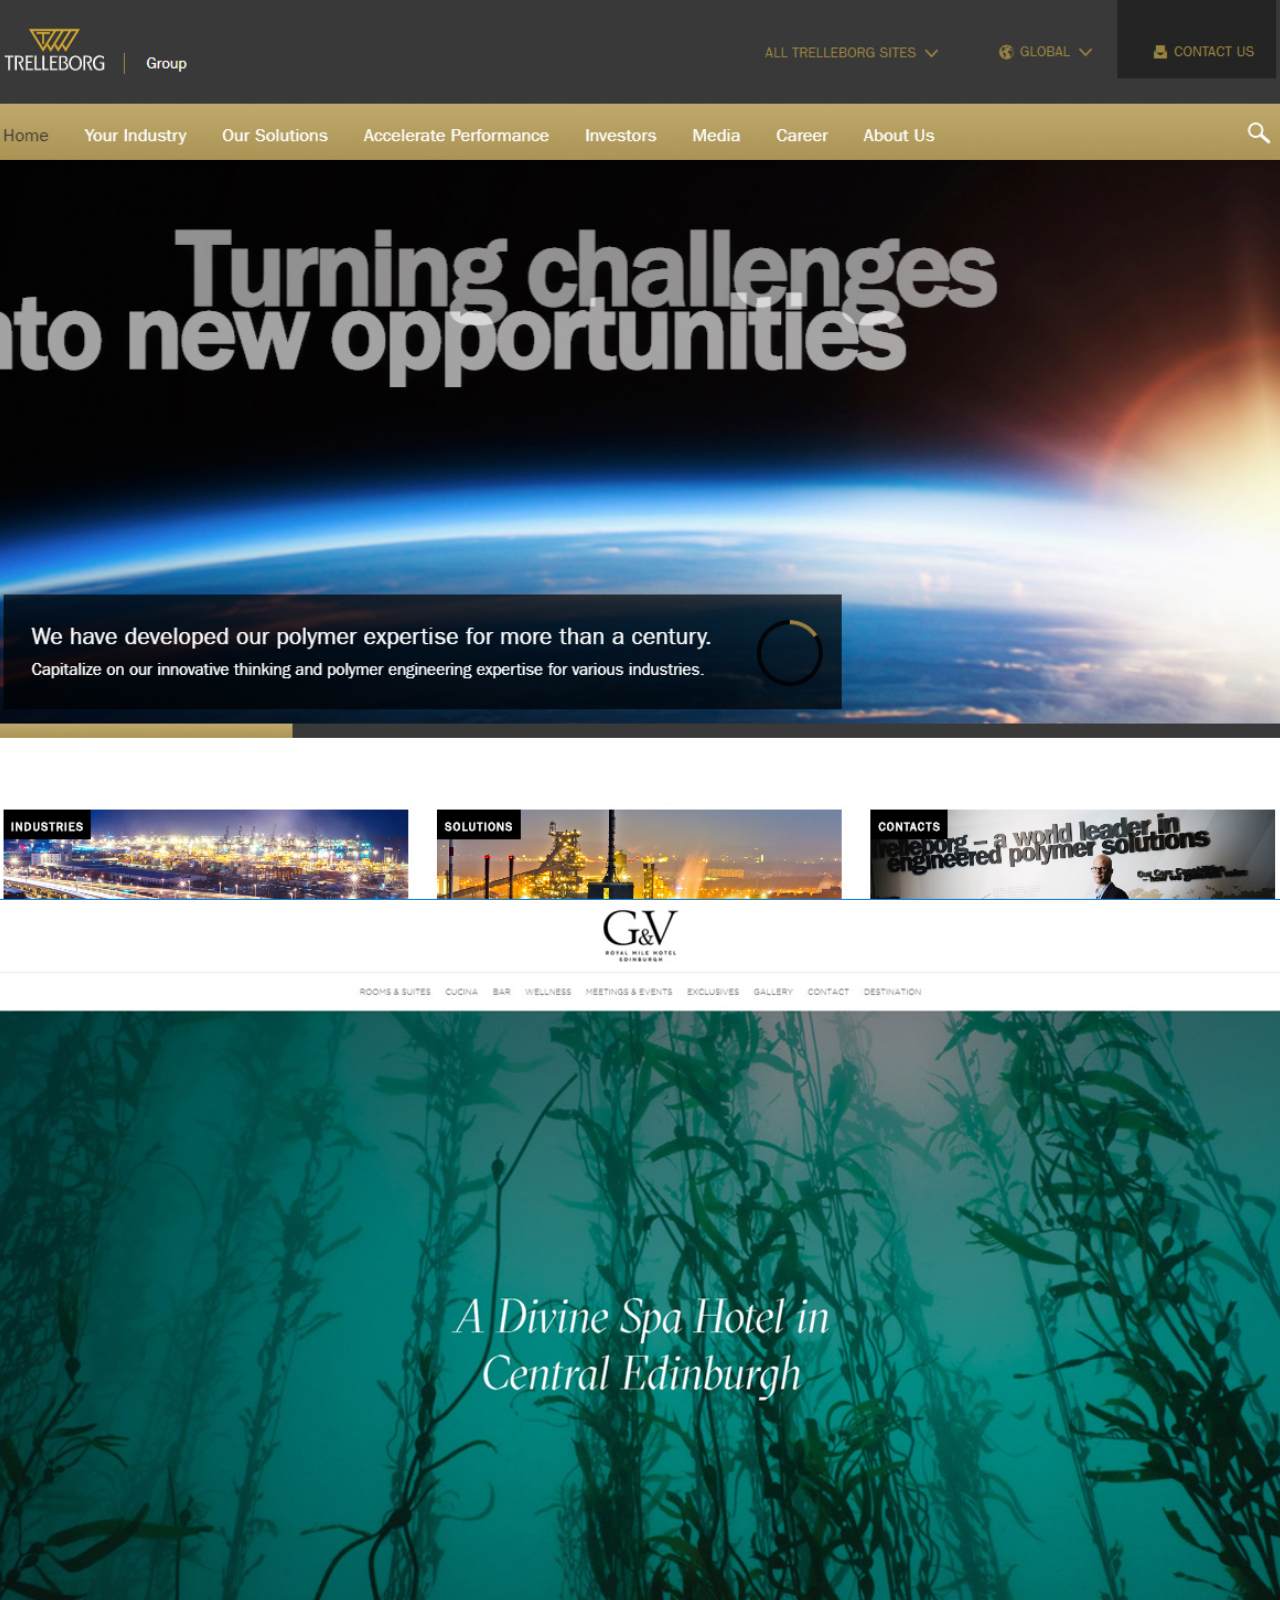
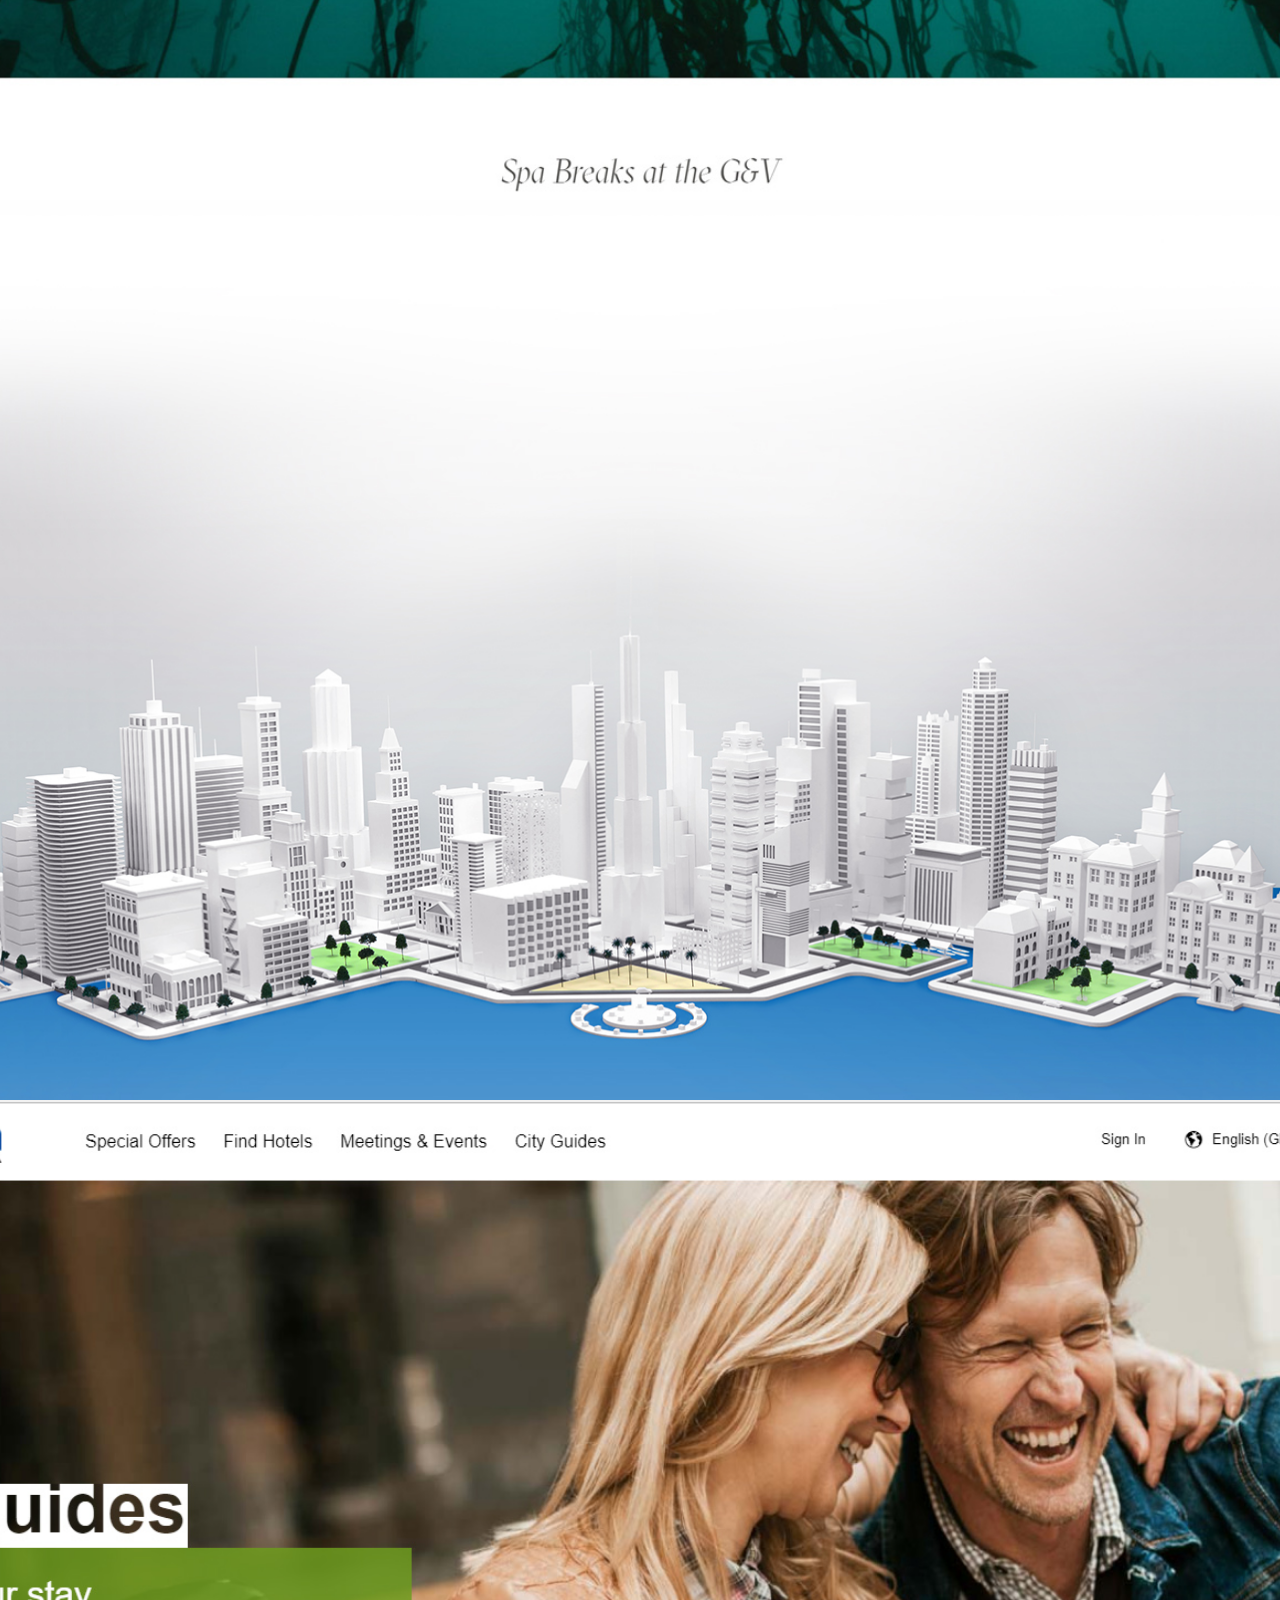
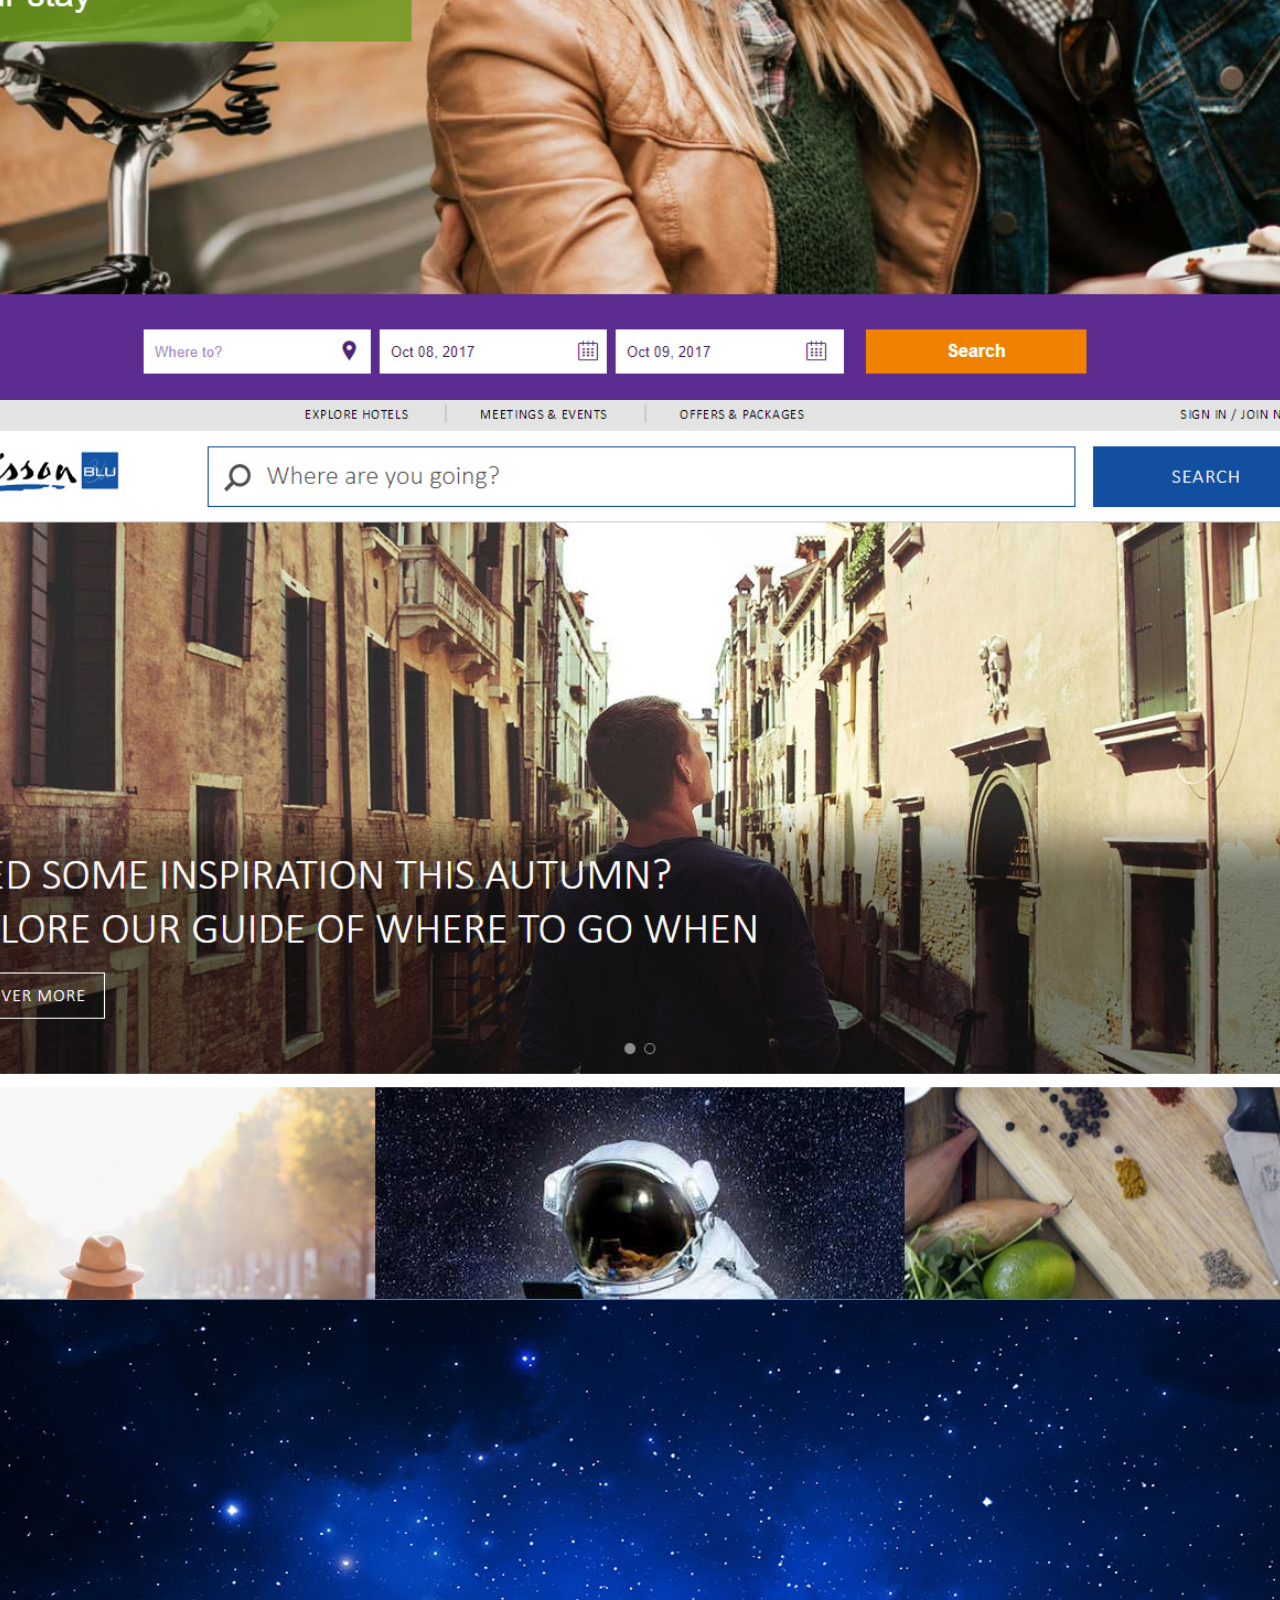
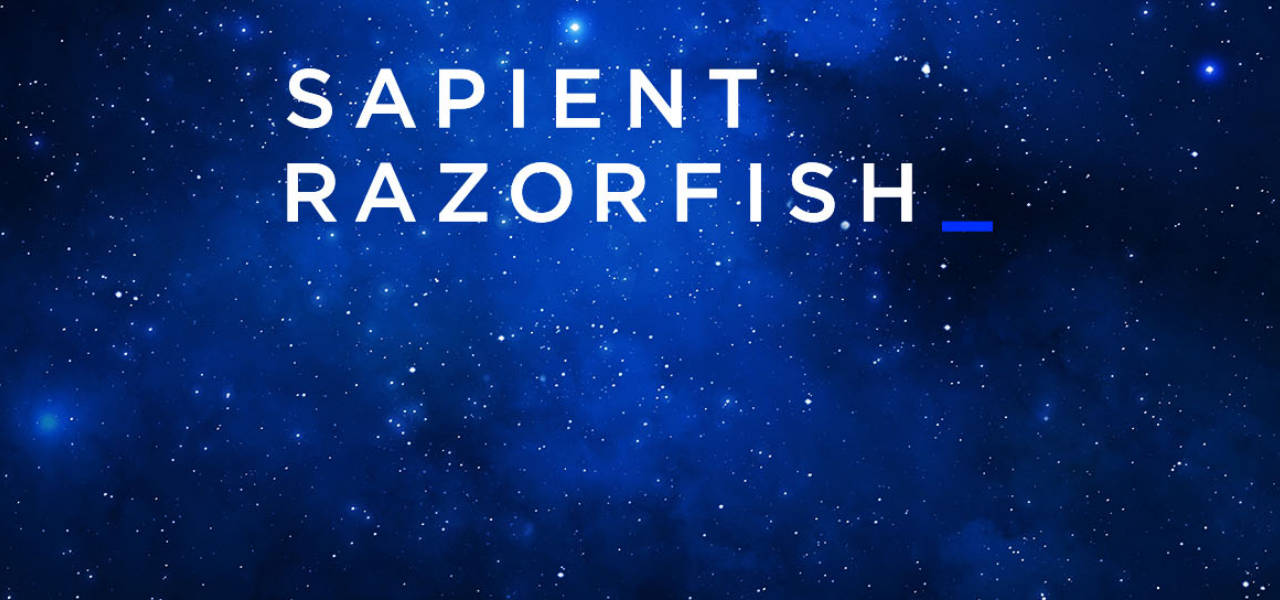
==== commit 6ae5231e: "removed toms" ====
--- a/index.html
+++ b/index.html
@@ -61,9 +61,6 @@
                 <img class="img" src="media/papercity.jpg" />
             </div>
             <div class="imageWrapper"> 
-                <img class="img" src="media/toms.jpg" />
-            </div>
-            <div class="imageWrapper"> 
                 <img class="img" src="media/parkinn.jpg" />
             </div>
             <div class="imageWrapper"> 
